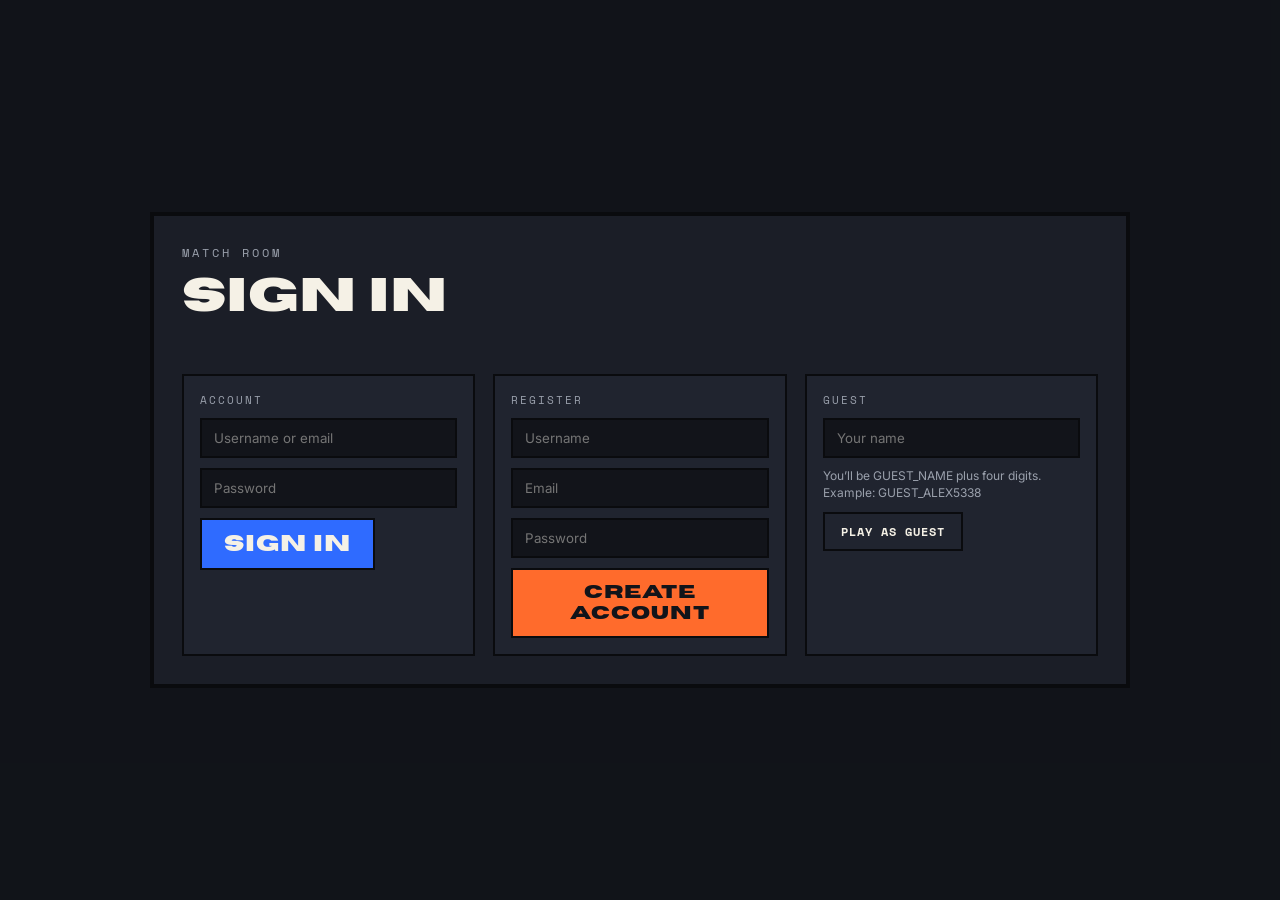
==== index.html @ 02af095b "Expand shop item blurbs with what each unlock does. Co-authored-by: Cursor <cursoragent@cursor.com>" ====
<!DOCTYPE html>
<html lang="en">
<head>
  <meta charset="UTF-8">
  <meta name="viewport" content="width=device-width, initial-scale=1.0">
  <title>Match Room — Arena</title>
  <link rel="preconnect" href="https://fonts.googleapis.com">
  <link rel="preconnect" href="https://fonts.gstatic.com" crossorigin>
  <link href="https://fonts.googleapis.com/css2?family=Space+Mono:wght@400;700&family=Inter:wght@400;500;600;700&display=swap" rel="stylesheet">
  <link rel="stylesheet" href="css/style.css">
</head>
<body>
  <audio id="bgMusic" preload="auto"></audio>

<div id="gate" class="on">
  <div class="gate-card">
    <div class="gate-kicker">MATCH ROOM</div>
    <div class="gate-title">SIGN IN</div>
    <div class="gate-error" id="gateError"></div>
    <div class="gate-grid">
      <form class="gate-col" onsubmit="loginAccount(event)">
        <div class="gate-label">ACCOUNT</div>
        <input id="loginId" type="text" placeholder="Username or email" required>
        <input id="loginPass" type="password" placeholder="Password" required>
        <button type="submit" class="find-match">SIGN IN</button>
      </form>
      <form class="gate-col" onsubmit="registerAccount(event)">
        <div class="gate-label">REGISTER</div>
        <input id="regUser" type="text" placeholder="Username" maxlength="16" required>
        <input id="regEmail" type="email" placeholder="Email" required>
        <input id="regPass" type="password" placeholder="Password" required>
        <button type="submit" class="quick-play">CREATE ACCOUNT</button>
      </form>
      <form class="gate-col" onsubmit="guestEnter(event)">
        <div class="gate-label">GUEST</div>
        <input id="guestName" type="text" placeholder="Your name" maxlength="8" required>
        <p class="gate-note">You’ll be GUEST_NAME plus four digits. Example: GUEST_ALEX5338</p>
        <button type="submit" class="cancel-find">PLAY AS GUEST</button>
      </form>
    </div>
  </div>
</div>

<div id="toastStack"></div>
<div id="inviteModal">
  <div class="invite-card">
    <div class="invite-kicker">SQUAD INVITE</div>
    <div class="invite-from" id="inviteFrom">ROOKIE</div>
    <p class="invite-copy">wants you in their squad.</p>
    <div class="invite-actions">
      <button type="button" class="invite-accept" onclick="respondInvite(true)">ACCEPT</button>
      <button type="button" class="invite-decline" onclick="respondInvite(false)">DECLINE</button>
    </div>
  </div>
</div>

<svg xmlns="http://www.w3.org/2000/svg" aria-hidden="true" style="position:absolute;width:0;height:0;overflow:hidden">
<defs>
<symbol id="i-users" viewBox="0 0 24 24"><circle cx="8.5" cy="8" r="3" fill="none" stroke="currentColor" stroke-width="2"/><path d="M2.5 20c0-3.3 2.7-5.5 6-5.5s6 2.2 6 5.5" fill="none" stroke="currentColor" stroke-width="2" stroke-linecap="round"/><circle cx="16.5" cy="8.5" r="2.4" fill="none" stroke="currentColor" stroke-width="2"/><path d="M15 14.8c2.6.3 4.5 2.2 4.5 4.9" fill="none" stroke="currentColor" stroke-width="2" stroke-linecap="round"/></symbol>
<symbol id="i-settings" viewBox="0 0 24 24"><circle cx="12" cy="12" r="3.2" fill="none" stroke="currentColor" stroke-width="2"/><path d="M12 3.5v2.4M12 18.1v2.4M20.5 12h-2.4M5.9 12H3.5M17.7 6.3l-1.7 1.7M8 16l-1.7 1.7M17.7 17.7L16 16M8 8L6.3 6.3" stroke="currentColor" stroke-width="2" stroke-linecap="round"/></symbol>
<symbol id="i-chat" viewBox="0 0 24 24"><path d="M4 5h16a1 1 0 0 1 1 1v9a1 1 0 0 1-1 1H9l-4.2 3.4A.6.6 0 0 1 4 19v-3H4a1 1 0 0 1-1-1V6a1 1 0 0 1 1-1z" fill="none" stroke="currentColor" stroke-width="2" stroke-linejoin="round"/></symbol>
<symbol id="i-music" viewBox="0 0 24 24"><path d="M9 18a2.3 2.3 0 1 1 0-4.6A2.3 2.3 0 0 1 9 18z" fill="none" stroke="currentColor" stroke-width="2"/><path d="M17 16a2.3 2.3 0 1 1 0-4.6A2.3 2.3 0 0 1 17 16z" fill="none" stroke="currentColor" stroke-width="2"/><path d="M11 15.5V5l8-1.6v9.1" fill="none" stroke="currentColor" stroke-width="2" stroke-linecap="round" stroke-linejoin="round"/></symbol>
<symbol id="i-mute" viewBox="0 0 24 24"><path d="M9 18a2.3 2.3 0 1 1 0-4.6A2.3 2.3 0 0 1 9 18z" fill="none" stroke="currentColor" stroke-width="2"/><path d="M11 15.5V5l8-1.6v6" fill="none" stroke="currentColor" stroke-width="2" stroke-linecap="round" stroke-linejoin="round"/><path d="M4 4l16 16" stroke="currentColor" stroke-width="2" stroke-linecap="round"/></symbol>
<symbol id="i-diamond" viewBox="0 0 24 24"><path d="M6 4h12l4 5.5L12 21 2 9.5z" fill="none" stroke="currentColor" stroke-width="1.8" stroke-linejoin="round"/><path d="M2 9.5h20M9 4l-2.5 5.5L12 21M15 4l2.5 5.5L12 21" fill="none" stroke="currentColor" stroke-width="1.4" stroke-linejoin="round"/></symbol>
<symbol id="i-coin" viewBox="0 0 24 24"><circle cx="12" cy="12" r="8.5" fill="none" stroke="currentColor" stroke-width="1.8"/><circle cx="12" cy="12" r="5" fill="none" stroke="currentColor" stroke-width="1.4"/></symbol>
<symbol id="i-bag" viewBox="0 0 24 24"><rect x="4" y="8" width="16" height="12" rx="2" fill="none" stroke="currentColor" stroke-width="1.8"/><path d="M8 8V6a4 4 0 0 1 8 0v2" fill="none" stroke="currentColor" stroke-width="1.8" stroke-linecap="round"/></symbol>
<symbol id="i-mask" viewBox="0 0 24 24"><path d="M4 9c0-3 3.6-5 8-5s8 2 8 5-3.6 5-8 5-8-2-8-5z" fill="none" stroke="currentColor" stroke-width="1.8"/><circle cx="9" cy="9" r="1.1" fill="currentColor"/><circle cx="15" cy="9" r="1.1" fill="currentColor"/></symbol>
<symbol id="i-gift" viewBox="0 0 24 24"><rect x="3.5" y="9.5" width="17" height="10" rx="1.5" fill="none" stroke="currentColor" stroke-width="1.8"/><path d="M3.5 9.5h17M12 9.5V20" stroke="currentColor" stroke-width="1.8"/><path d="M12 9.5c0-2.5-2-4.5-4-4.5s-2.5 3 0 4.5M12 9.5c0-2.5 2-4.5 4-4.5s2.5 3 0 4.5" fill="none" stroke="currentColor" stroke-width="1.6" stroke-linejoin="round"/></symbol>
<symbol id="i-star" viewBox="0 0 24 24"><path d="M12 3.5l2.6 5.4 5.9.8-4.3 4.2 1 5.9-5.2-2.8-5.2 2.8 1-5.9-4.3-4.2 5.9-.8z" fill="none" stroke="currentColor" stroke-width="1.6" stroke-linejoin="round"/></symbol>
<symbol id="i-sword" viewBox="0 0 24 24"><path d="M20 4L9.5 14.5M20 4l-2.5.5L17 7l-2.5.5M20 4l-.5 2.5L17 7" fill="none" stroke="currentColor" stroke-width="1.8" stroke-linecap="round" stroke-linejoin="round"/><path d="M4 20l4-1 2-3-2.5-2.5-3 2z" fill="none" stroke="currentColor" stroke-width="1.6" stroke-linejoin="round"/></symbol>
<symbol id="i-shield" viewBox="0 0 24 24"><path d="M12 3l7 3v6c0 4.5-3 7.5-7 9-4-1.5-7-4.5-7-9V6z" fill="none" stroke="currentColor" stroke-width="1.8" stroke-linejoin="round"/></symbol>
<symbol id="i-target" viewBox="0 0 24 24"><circle cx="12" cy="12" r="8" fill="none" stroke="currentColor" stroke-width="1.6"/><circle cx="12" cy="12" r="4.5" fill="none" stroke="currentColor" stroke-width="1.6"/><circle cx="12" cy="12" r="1" fill="currentColor"/></symbol>
<symbol id="i-shuffle" viewBox="0 0 24 24"><path d="M3 6h4l10 12h4M3 18h4l3.5-4.2M17 6h4M17 6l-2.5 2.5M17 6l-2.5-2.5M21 18l-2.5 2.5M21 18l-2.5-2.5" fill="none" stroke="currentColor" stroke-width="1.7" stroke-linecap="round" stroke-linejoin="round"/></symbol>
<symbol id="i-trophy" viewBox="0 0 24 24"><path d="M7 4h10v5a5 5 0 0 1-10 0z" fill="none" stroke="currentColor" stroke-width="1.8" stroke-linejoin="round"/><path d="M7 5H4a3 3 0 0 0 3 5M17 5h3a3 3 0 0 1-3 5" fill="none" stroke="currentColor" stroke-width="1.6"/><path d="M12 14v3M9 20h6M9.5 17h5l.5 3h-6z" fill="none" stroke="currentColor" stroke-width="1.6" stroke-linejoin="round"/></symbol>
<symbol id="i-flask" viewBox="0 0 24 24"><path d="M9 3h6M10 3v6l-5.5 8.5A2 2 0 0 0 6.2 21h11.6a2 2 0 0 0 1.7-3.5L14 9V3" fill="none" stroke="currentColor" stroke-width="1.7" stroke-linejoin="round"/><path d="M7.5 15h9" stroke="currentColor" stroke-width="1.6"/></symbol>
<symbol id="i-cap" viewBox="0 0 24 24"><path d="M2 10l10-4 10 4-10 4z" fill="none" stroke="currentColor" stroke-width="1.7" stroke-linejoin="round"/><path d="M6 12v4c0 1.5 2.7 3 6 3s6-1.5 6-3v-4" fill="none" stroke="currentColor" stroke-width="1.6" stroke-linejoin="round"/></symbol>
<symbol id="i-shirt" viewBox="0 0 24 24"><path d="M8 4L4 7l2 3 2-1v11h8V9l2 1 2-3-4-3-2 2h-4z" fill="none" stroke="currentColor" stroke-width="1.7" stroke-linejoin="round"/></symbol>
<symbol id="i-wand" viewBox="0 0 24 24"><path d="M4 20L15 9" stroke="currentColor" stroke-width="1.8" stroke-linecap="round"/><path d="M18 3l1 2 2 1-2 1-1 2-1-2-2-1 2-1z" fill="none" stroke="currentColor" stroke-width="1.4" stroke-linejoin="round"/></symbol>
<symbol id="i-palette" viewBox="0 0 24 24"><path d="M12 3a9 8 0 0 0 0 16c1.4 0 2-1 1.3-2.1-.6-1-.1-2.2 1.2-2.2h2.4c1.7 0 3.1-1.4 3.1-3.1C20 6.9 16.4 3 12 3z" fill="none" stroke="currentColor" stroke-width="1.6" stroke-linejoin="round"/><circle cx="8" cy="10" r="1" fill="currentColor"/><circle cx="8" cy="14" r="1" fill="currentColor"/><circle cx="12.5" cy="8" r="1" fill="currentColor"/></symbol>
<symbol id="i-sparkle" viewBox="0 0 24 24"><path d="M12 3l1.6 5.4L19 10l-5.4 1.6L12 17l-1.6-5.4L5 10l5.4-1.6z" fill="none" stroke="currentColor" stroke-width="1.6" stroke-linejoin="round"/></symbol>
<symbol id="i-medal" viewBox="0 0 24 24"><path d="M7 3l5 6-5 6z" fill="none" stroke="currentColor" stroke-width="1.5" stroke-linejoin="round"/><path d="M17 3l-5 6 5 6z" fill="none" stroke="currentColor" stroke-width="1.5" stroke-linejoin="round"/><circle cx="12" cy="16" r="5" fill="none" stroke="currentColor" stroke-width="1.7"/></symbol>
<symbol id="i-dot-filled" viewBox="0 0 24 24"><circle cx="12" cy="12" r="7" fill="currentColor"/></symbol>
<symbol id="i-dot-ring" viewBox="0 0 24 24"><circle cx="12" cy="12" r="7" fill="none" stroke="currentColor" stroke-width="2"/></symbol>
<symbol id="i-plus" viewBox="0 0 24 24"><path d="M12 4v16M4 12h16" stroke="currentColor" stroke-width="2.2" stroke-linecap="round"/></symbol>
<symbol id="i-crate" viewBox="0 0 24 24"><rect x="3" y="7" width="18" height="14" fill="none" stroke="currentColor" stroke-width="1.7"/><path d="M3 7l9-4 9 4M12 3v18M3 7l9 4 9-4" fill="none" stroke="currentColor" stroke-width="1.5" stroke-linejoin="round"/></symbol>
<symbol id="i-lock" viewBox="0 0 24 24"><rect x="5" y="11" width="14" height="9" rx="1.5" fill="none" stroke="currentColor" stroke-width="1.7"/><path d="M8 11V8a4 4 0 0 1 8 0v3" fill="none" stroke="currentColor" stroke-width="1.7"/></symbol>
<symbol id="i-send" viewBox="0 0 24 24"><path d="M4 12l16-8-6 16-3-6-7-2z" fill="none" stroke="currentColor" stroke-width="1.7" stroke-linejoin="round"/></symbol>
</defs>
</svg>

<div class="app" id="app">

  <div class="backdrop" aria-hidden="true">
    <div class="spotlight spotlight-cobalt"></div>
    <div class="spotlight spotlight-ember"></div>
    <div class="spotlight spotlight-paper"></div>
    <div class="halftone"></div>
  </div>

  <header class="topbar">
    <div class="profile">
      <div class="avatar" id="playerAvatar"></div>
      <div class="profile-meta">
        <div class="name-row">
          <button class="name-pill" id="namePill" onclick="renamePlayer()" title="Change callsign">YEALEXK</button>
          <span class="title-chip" id="titleChip" style="display:none;"></span>
          <span class="rank-chip unranked" id="rankChip">UNRANKED</span>
        </div>
        <div class="level-row">
          <div class="level-chip" id="levelChip">LV 1</div>
          <div class="xp-chip" id="xpChip">0 / 400</div>
        </div>
        <div class="career-stats" id="careerStats">0W  0L</div>
      </div>
    </div>
    <div class="live-chip" id="liveChip">CONNECTING</div>

    <button class="icon-btn" title="Friends" onclick="showScreen('friends')"><svg class="icon"><use href="#i-users"/></svg></button>
    <button class="icon-btn" title="Battle Pass" onclick="showScreen('pass')"><svg class="icon"><use href="#i-star"/></svg></button>
    <button class="icon-btn" title="Settings" onclick="showScreen('settings')"><svg class="icon"><use href="#i-settings"/></svg></button>
    <button class="icon-btn" title="Chat" onclick="showScreen('chat')"><svg class="icon"><use href="#i-chat"/></svg></button>

    <div class="music-wrap">
      <button type="button" class="music-pill" onclick="toggleMusic()" title="Mute / unmute">
        <svg class="icon" id="musicIcon"><use href="#i-music"/></svg>
        <span id="musicLabel">WORLD HOLD ON</span>
      </button>
      <button type="button" class="music-skip" onclick="skipMusic()" title="Skip track">SKIP</button>
    </div>

    <div class="currency">
      <div class="icon-circle gem"><svg class="icon"><use href="#i-diamond"/></svg></div>
      <div class="currency-value" id="gemValue">123,524</div>
      <button class="add-btn" onclick="showScreen('shop')"><svg class="icon icon-sm"><use href="#i-plus"/></svg></button>
    </div>
    <div class="currency">
      <div class="icon-circle coin"><svg class="icon"><use href="#i-coin"/></svg></div>
      <div class="currency-value" id="coinValue">123,524</div>
      <button class="add-btn" onclick="showScreen('shop')"><svg class="icon icon-sm"><use href="#i-plus"/></svg></button>
    </div>
  </header>

  <div class="subscreen active" id="screen-lobby" style="display:flex;">
    <main>
      <section class="party-panel">
        <div class="party-panel-head" id="partyHead">SQUAD // 1 PLAYER</div>
        <div id="partyList"></div>
        <div class="party-opts">
          <label class="party-opt">
            <span>Play Against Each Other</span>
            <div class="toggle" id="toggleVs" onclick="togglePartyOpt('vsEachOther')"></div>
          </label>
          <label class="party-opt">
            <span>Friendly Fire<br><small>+25% tokens / +15% gems on win</small></span>
            <div class="toggle" id="toggleFf" onclick="togglePartyOpt('friendlyFire')"></div>
          </label>
        </div>
        <div class="party-warn" id="partyWarn">WARNING:<br>If you use this feature to get ranked up easily you will be banned.</div>
      </section>

      <section class="mode-panel">
        <div>
          <div class="mode-eyebrow">GAMEMODE</div>
          <div class="mode-title" id="modeTitle">2V2<span class="mode-value" id="modeValue">RANKED</span></div>
          <div class="mode-blurb" id="modeBlurb">Last squad standing. No respawns.</div>
        </div>
        <div class="scoreboard">
          <div class="scoreboard-label" id="scoreboardLabel">READY UP, THEN FIND MATCH</div>
          <div class="scoreboard-timer"><span id="findTimer">0</span>S</div>
        </div>
        <div class="scan-bar paused" id="scanBar"></div>
        <button class="find-match" onclick="findMatch()" id="findBtn">FIND MATCH</button>
        <button class="quick-play" onclick="quickPlay()" id="quickBtn">QUICK 1V1</button>
        <button class="cancel-find" onclick="cancelFind()" id="cancelBtn" style="display:none;">CANCEL SEARCH</button>
        <div class="controls-hint">WASD / JOYSTICK MOVE · MOUSE AIM · CLICK / FIRE · SHIFT / DASH · Q ABILITY · E EMOTE</div>
      </section>
    </main>

    <nav class="bottombar">
      <button class="nav-btn nav-shop" onclick="showScreen('shop')">SHOP</button>
      <button class="nav-btn nav-gamemode" onclick="showScreen('gamemode')">GAMEMODE</button>
      <button class="nav-btn nav-pass" onclick="showScreen('pass')">PASS</button>
      <button class="nav-btn nav-locker" onclick="showScreen('locker')">LOCKER</button>
      <button class="nav-btn nav-panel" id="panelNav" onclick="showScreen('panel')" style="display:none;">PANEL</button>
    </nav>
  </div>

  <div class="subscreen" id="screen-shop">
    <div class="subscreen-head">
      <button class="back-btn" onclick="showScreen('lobby')">&larr;</button>
      <div class="subscreen-title">SHOP</div>
      <div class="subscreen-sub">PICK A COUNTER</div>
    </div>
    <div class="shop-hub" id="shopHub">
      <button type="button" class="shop-hub-tile hub-pass" onclick="showScreen('pass')">
        <span class="hub-kicker">SEASON TRACK</span>
        <span class="hub-title">BATTLEPASS</span>
        <span class="hub-copy">Premium rewards · free track every 5 levels</span>
      </button>
      <button type="button" class="shop-hub-tile hub-coins" onclick="showScreen('shop-coins')">
        <span class="hub-kicker">TOKEN COUNTER</span>
        <span class="hub-title">COINS</span>
        <span class="hub-copy">Solid exclusives · packs · everyday buys</span>
      </button>
      <button type="button" class="shop-hub-tile hub-gems" onclick="showScreen('shop-gems')">
        <span class="hub-kicker">PREMIUM COUNTER</span>
        <span class="hub-title">GEMS</span>
        <span class="hub-copy">Best cosmetics · rarer · harder to earn</span>
      </button>
    </div>
  </div>

  <div class="subscreen" id="screen-shop-coins">
    <div class="subscreen-head">
      <button class="back-btn" onclick="showScreen('shop')">&larr;</button>
      <div class="subscreen-title">COIN SHOP</div>
      <div class="subscreen-sub">TOKENS ONLY · NO PASS ITEMS</div>
    </div>
    <div class="section-label">TOKEN PACKS</div>
    <div class="tile-grid shop-grid" id="coinIap"></div>
    <div class="section-label">COSMETICS</div>
    <div class="tile-grid shop-grid" id="coinItems"></div>
  </div>

  <div class="subscreen" id="screen-shop-gems">
    <div class="subscreen-head">
      <button class="back-btn" onclick="showScreen('shop')">&larr;</button>
      <div class="subscreen-title">GEM SHOP</div>
      <div class="subscreen-sub">PREMIUM · NO PASS ITEMS</div>
    </div>
    <div class="section-label">DAILY</div>
    <div class="tile-grid shop-grid" id="gemDaily"></div>
    <div class="section-label">GEM PACKS</div>
    <div class="tile-grid shop-grid" id="gemIap"></div>
    <div class="section-label">PREMIUM COSMETICS</div>
    <div class="tile-grid shop-grid" id="gemItems"></div>
  </div>

  <div class="subscreen" id="screen-gamemode">
    <div class="subscreen-head">
      <button class="back-btn" onclick="showScreen('lobby')">&larr;</button>
      <div class="subscreen-title">GAMEMODE</div>
      <div class="subscreen-sub">SELECT TO QUEUE</div>
    </div>
    <div class="gamemode-split">
      <div class="gamemode-col gamemode-col-ranked">
        <div class="gamemode-col-head ranked">RANKED</div>
        <div class="gamemode-cells" id="gamemodeRanked"></div>
      </div>
      <div class="gamemode-col gamemode-col-unranked">
        <div class="gamemode-col-head unranked">UNRANKED</div>
        <div class="gamemode-cells" id="gamemodeUnranked"></div>
      </div>
      <div class="gamemode-col gamemode-col-train">
        <div class="gamemode-col-head train">TRAINING</div>
        <div class="gamemode-cells" id="gamemodeTraining"></div>
      </div>
    </div>
  </div>

  <div class="subscreen" id="screen-pass">
    <div class="subscreen-head">
      <button class="back-btn" onclick="showScreen('shop')">&larr;</button>
      <div class="subscreen-title">BATTLE PASS</div>
      <div class="subscreen-sub" id="passMeta">SEASON 01</div>
    </div>
    <div id="passBuyRow" class="pass-buy-row">
      <button class="find-match" id="passBuyCoins" onclick="buyPass('coins')">UNLOCK · TOKENS</button>
      <button class="quick-play" id="passBuyGems" onclick="buyPass('gems')">UNLOCK · GEMS</button>
      <button class="cancel-find" id="passBuyGbp" onclick="buyPass('gbp')">£3.49 · COMING SOON</button>
    </div>
    <div class="pass-list" id="passTiers"></div>
  </div>

  <div class="subscreen" id="screen-locker">
    <div class="subscreen-head">
      <button class="back-btn" onclick="showScreen('lobby')">&larr;</button>
      <div class="subscreen-title">LOCKER</div>
      <div class="subscreen-sub">EQUIP YOUR LOADOUT</div>
    </div>
    <div class="section-label">SKINS</div>
    <div class="tile-grid" id="lockerSkins"></div>
    <div class="section-label">GUN SKINS</div>
    <div class="tile-grid" id="lockerGunSkins"></div>
    <div class="section-label">GUNS</div>
    <div class="tile-grid" id="lockerGuns"></div>
    <div class="section-label">BULLET SKINS</div>
    <div class="tile-grid" id="lockerBullets"></div>
    <div class="section-label">TRAILS</div>
    <div class="tile-grid" id="lockerTrails"></div>
    <div class="section-label">EMOTES</div>
    <div class="tile-grid" id="lockerEmotes"></div>
    <div class="section-label">BADGES</div>
    <div class="tile-grid" id="lockerBadges"></div>
    <div class="section-label">TITLES</div>
    <div class="tile-grid" id="lockerTitles"></div>
  </div>

  <div class="subscreen" id="screen-friends">
    <div class="subscreen-head">
      <button class="back-btn" onclick="showScreen('lobby')">&larr;</button>
      <div class="subscreen-title">FRIENDS</div>
      <div class="subscreen-sub">LIVE LOBBY + SAVED LIST</div>
    </div>
    <div class="section-label">IN LOBBY NOW</div>
    <div class="friends-panel" id="lobbyLive"></div>
    <div class="section-label">SAVED</div>
    <div class="friends-panel">
      <div class="add-friend-row">
        <input id="friendInput" type="text" placeholder="Add friend by username&hellip;" maxlength="20" autocomplete="off">
        <button type="button" onclick="addFriend()">ADD</button>
      </div>
      <div id="friendsList"></div>
    </div>
  </div>

  <div class="subscreen" id="screen-settings">
    <div class="subscreen-head">
      <button class="back-btn" onclick="showScreen('lobby')">&larr;</button>
      <div class="subscreen-title">SETTINGS</div>
    </div>
    <div class="settings-body">
      <div class="settings-row">
        Music Volume
        <div class="volume-row">
          <input type="range" id="volumeSlider" min="0" max="100" value="50" oninput="setVolume(this.value)">
          <span class="volume-value" id="volumeValue">50%</span>
        </div>
      </div>
      <div class="settings-row">Music <div class="toggle on" id="toggleMusicRow" onclick="toggleRow(this, toggleMusicFromRow)"></div></div>
      <div class="settings-row">Sound Effects <div class="toggle on" id="toggleSfxRow" onclick="toggleRow(this, toggleSfxFromRow)"></div></div>
      <div class="settings-row">Push Notifications <div class="toggle" onclick="toggleRow(this)"></div></div>
      <div class="settings-row">Voice Chat <div class="toggle on" onclick="toggleRow(this)"></div></div>
      <div class="settings-row">Custom profile picture <div class="toggle" id="togglePfp" onclick="toggleRow(this, togglePfpFromRow)"></div></div>
      <div class="settings-row">Profile image
        <div class="volume-row">
          <input type="file" id="avatarFile" accept="image/png,image/jpeg,image/webp" onchange="pickAvatar(event)">
          <button class="reset-btn" style="margin:0" onclick="clearAvatar()">CLEAR</button>
        </div>
      </div>
      <div class="settings-row">Callsign <button class="reset-btn" style="margin:0" onclick="renamePlayer()">RENAME</button></div>
      <button class="reset-btn" onclick="resetSettings()">RESET TO DEFAULT</button>
      <button class="reset-btn" onclick="logoutAccount()">SIGN OUT</button>
    </div>
  </div>

  <div class="subscreen" id="screen-panel">
    <div class="subscreen-head">
      <button class="back-btn" onclick="showScreen('lobby')">&larr;</button>
      <div class="subscreen-title">PANEL</div>
      <div class="subscreen-sub">ADMIN TOOLS</div>
    </div>
    <div class="admin-self-tools">
      <div class="section-label">YOUR ACCOUNT</div>
      <div class="admin-actions admin-self-actions">
        <button type="button" onclick="adminSelf('max-coins')">MAX TOKENS</button>
        <button type="button" onclick="adminSelf('max-gems')">MAX GEMS</button>
        <button type="button" onclick="adminSelf('max-currency')">MAX BOTH</button>
        <button type="button" onclick="adminSelf('elevate')">OWNER KIT</button>
      </div>
    </div>
    <div class="add-friend-row">
      <input id="adminQuery" type="text" placeholder="Search name or email&hellip;" maxlength="64">
      <button onclick="adminSearch()">SEARCH</button>
    </div>
    <div id="adminList" class="friends-panel"></div>
    <div class="section-label">ANTI-CHEAT LOGS</div>
    <div id="adminLogs" class="friends-panel"></div>
  </div>

  <div class="subscreen" id="screen-chat">
    <div class="subscreen-head">
      <button class="back-btn" onclick="showScreen('lobby')">&larr;</button>
      <div class="subscreen-title">PARTY CHAT</div>
    </div>
    <div class="chat-panel">
      <div class="chat-log" id="chatLog"></div>
      <div class="chat-input-row">
        <input id="chatInput" type="text" placeholder="Message your squad&hellip;" maxlength="140" onkeydown="if(event.key==='Enter')sendMessage()">
        <button class="chat-send" onclick="sendMessage()">SEND</button>
      </div>
    </div>
  </div>

</div>

<div id="arena">
  <canvas id="arenaCanvas"></canvas>
  <div class="arena-top">
    <div id="hudScore" class="hud-score"></div>
    <div id="hudTimer" class="hud-timer">3:00</div>
  </div>
  <div id="arenaBanner" class="arena-banner">3</div>
  <div id="killFeed" class="kill-feed"></div>
  <div id="buffToast" class="buff-toast" style="display:none;"></div>
  <div class="arena-bottom">
    <div class="hud-hp">
      <div class="hud-hp-fill" id="hudHpFill"></div>
      <span id="hudHpText">100 HP</span>
    </div>
    <div class="hud-meta">
      <div id="hudWeapon">PULSE</div>
      <div id="hudAbility">Q  READY</div>
      <div id="hudCd">UNRANKED · RESPAWNS</div>
    </div>
    <button class="forfeit-btn" onclick="forfeitMatch()">ESC FORFEIT</button>
  </div>
  <div id="mobileControls" class="mobile-controls" aria-hidden="true">
    <div class="mobile-stick" id="mobileStick">
      <div class="mobile-stick-base" id="mobileStickBase">
        <div class="mobile-stick-knob" id="mobileStickKnob"></div>
      </div>
      <div class="mobile-stick-label">MOVE</div>
    </div>
    <div class="mobile-actions">
      <button type="button" class="mobile-btn ability" id="mobileAbility">Q</button>
      <button type="button" class="mobile-btn dash" id="mobileDash">DASH</button>
      <button type="button" class="mobile-btn shoot" id="mobileShoot">FIRE</button>
    </div>
  </div>
</div>

<div id="results">
  <div class="results-card">
    <div id="resultsBanner" class="results-banner">VICTORY</div>
    <div id="resultsSub" class="results-sub"></div>
    <div id="resultsRewards" class="results-rewards"></div>
    <div id="resultsRows" class="results-rows"></div>
    <button class="find-match" onclick="closeResults()">BACK TO LOBBY</button>
  </div>
</div>

  <script type="module" src="js/app.js?v=3.0.6"></script>
</body>
</html>
---- css/style.css ----
@font-face {
  font-family: 'Horizon';
  src: url('../assets/fonts/Horizon.otf') format('opentype');
  font-weight: 700;
  font-style: normal;
  font-display: swap;
}

*{box-sizing:border-box; margin:0; padding:0;}
html,body{height:100%;}
:root{
  --ink:#12141A;
  --panel:#1B1E27;
  --panel-2:#20242F;
  --stroke:#0A0B0E;
  --cobalt:#2F6BFF;
  --cobalt-deep:#173FA0;
  --ember:#FF6B2C;
  --ember-deep:#B8420E;
  --paper:#F5F1E6;
  --text:#F5F1E6;
  --text-mute:#9AA0AC;
  --font-display:'Horizon','Arial Narrow',sans-serif;
  --font-mono:'Space Mono', monospace;
  --font-body:'Inter', sans-serif;
}
body{
  font-family:var(--font-body);
  background:var(--ink);
  min-height:100vh;
  color:var(--text);
  overflow-x:hidden;
}
button, input{font-family:inherit;}

.app{
  width:100%;
  min-height:100vh;
  position:relative;
  display:flex;
  flex-direction:column;
  overflow:hidden;
}

/* ---------- BACKDROP ---------- */
.backdrop{
  position:absolute; inset:0; z-index:0; overflow:hidden;
  background:var(--ink);
  pointer-events:none;
}
.halftone{
  position:absolute; inset:-10%;
  background-image:radial-gradient(circle, rgba(245,241,230,0.07) 1.4px, transparent 1.4px);
  background-size:14px 14px;
  animation:driftDots 18s linear infinite;
}
@keyframes driftDots{
  0%{ background-position:0px 0px; }
  100%{ background-position:140px 84px; }
}
.spotlight{
  position:absolute;
  width:70vw; height:70vw;
  border-radius:50%;
  filter:blur(10px);
  opacity:0.6;
  mix-blend-mode:screen;
  transition:transform 3s cubic-bezier(.4,0,.2,1);
}
.spotlight-cobalt{
  left:-20%; top:-25%;
  background:conic-gradient(from 90deg, transparent 0deg, rgba(47,107,255,0.55) 40deg, transparent 90deg);
}
.spotlight-ember{
  right:-25%; bottom:-30%;
  background:conic-gradient(from 270deg, transparent 0deg, rgba(255,107,44,0.5) 40deg, transparent 90deg);
}
.spotlight-paper{
  width:46vw; height:46vw;
  left:38%; top:20%;
  opacity:0.16;
  background:conic-gradient(from 180deg, transparent 0deg, rgba(245,241,230,0.7) 30deg, transparent 70deg);
}
@media (prefers-reduced-motion: reduce){ .spotlight{transition:none;} .halftone{animation:none;} }

header.topbar, main, nav.bottombar, .subscreen{ position:relative; z-index:1; }

/* ---------- HEADER ---------- */
header.topbar{
  display:flex; align-items:center; gap:16px;
  padding:18px 22px;
  border-bottom:3px solid var(--stroke);
  background:var(--panel);
  flex-wrap:wrap;
}
.profile{ display:flex; align-items:center; gap:12px; }
.avatar{ width:52px; height:52px; background:var(--ink); border:3px solid var(--stroke); flex-shrink:0; }
.profile-meta{ display:flex; flex-direction:column; gap:5px; }
.name-row{ display:flex; align-items:center; gap:8px; flex-wrap:wrap; }
.rank-chip{
  font-family:var(--font-mono); font-weight:700; font-size:10px; letter-spacing:1px;
  padding:3px 8px; border:2px solid #9AA0AC; color:#9AA0AC; background:var(--ink);
  white-space:nowrap;
}
.title-chip{
  font-family:var(--font-mono); font-weight:700; font-size:10px; letter-spacing:1px;
  padding:3px 8px; border:2px solid var(--ember); color:var(--ember); background:var(--ink);
  white-space:nowrap;
}
.promote-btn{
  font-family:var(--font-mono); font-weight:700; font-size:9px; letter-spacing:0.5px;
  padding:4px 8px; border:2px solid var(--stroke); background:var(--panel-2); color:var(--paper);
  cursor:pointer; flex-shrink:0;
}
.promote-btn:hover{ background:var(--cobalt); }
.pass-buy-row{ display:flex; flex-wrap:wrap; gap:10px; }
.pass-buy-row .find-match,
.pass-buy-row .quick-play,
.pass-buy-row .cancel-find{ flex:1 1 180px; }
.buff-toast{
  position:absolute; top:16px; right:16px; z-index:5; max-width:280px;
  background:rgba(18,20,26,0.9); border:3px solid var(--ember); color:var(--ember);
  font-family:var(--font-mono); font-weight:700; font-size:11px; letter-spacing:0.5px;
  padding:10px 12px; line-height:1.4; pointer-events:none;
}

.shop-hub{
  flex:1; display:grid; grid-template-columns:1fr; gap:14px; min-height:0;
}
@media (min-width:900px){
  .shop-hub{ grid-template-columns:repeat(3, 1fr); }
}
.shop-hub-tile{
  display:flex; flex-direction:column; justify-content:flex-end; gap:10px;
  min-height:220px; padding:28px 24px; text-align:left; cursor:pointer;
  border:3px solid var(--stroke); color:var(--paper);
  font-family:inherit; transition:filter 0.12s ease, transform 0.08s ease;
}
.shop-hub-tile:hover{ filter:brightness(1.1); }
.shop-hub-tile:active{ transform:translateY(2px); }
.hub-pass{ background:linear-gradient(160deg, #173FA0 0%, #2F6BFF 100%); }
.hub-coins{ background:linear-gradient(160deg, #B8420E 0%, #FF6B2C 100%); color:var(--ink); }
.hub-gems{ background:linear-gradient(160deg, #12141A 0%, #3A2048 55%, #7C3AED 100%); }
.hub-kicker{ font-family:var(--font-mono); font-size:11px; letter-spacing:2px; opacity:0.85; }
.hub-title{ font-family:var(--font-display); font-weight:700; font-size:42px; letter-spacing:1px; line-height:1; }
.hub-copy{ font-family:var(--font-mono); font-size:12px; letter-spacing:0.4px; max-width:28ch; opacity:0.9; }
.shop-grid .tile-blurb{
  font-family:var(--font-mono); font-size:10px; color:var(--text-mute); letter-spacing:0.3px; line-height:1.4;
  min-height:4.2em; max-width:34ch;
}
.tile.shop-featured{ min-height:220px; }
.tile.shop-featured .tile-name{ font-size:16px; }
.party-name .rank-chip, .friend-name .rank-chip{
  display:inline-block; margin-left:8px; vertical-align:middle; font-size:9px;
}
.name-pill{
  background:var(--paper); color:var(--ink);
  font-family:var(--font-display); font-weight:700; font-size:16px; letter-spacing:0.5px;
  padding:4px 12px; border:2px solid var(--stroke); cursor:pointer; text-align:left;
}
.name-pill:hover{ background:var(--cobalt); color:var(--paper); }
.career-stats{ font-family:var(--font-mono); font-size:10px; color:var(--text-mute); letter-spacing:0.6px; }
.live-chip{
  font-family:var(--font-mono); font-weight:700; font-size:10px; letter-spacing:1px;
  padding:8px 10px; border:2px solid var(--stroke); background:var(--ink); color:var(--cobalt);
}
.level-row{ display:flex; gap:6px; align-items:center; }
.level-chip{ background:var(--cobalt); color:var(--paper); font-family:var(--font-mono); font-weight:700; font-size:12px; padding:3px 8px; border:2px solid var(--stroke); }
.xp-chip{ background:var(--panel-2); color:var(--text-mute); font-family:var(--font-mono); font-weight:700; font-size:11px; padding:3px 8px; border:2px solid var(--stroke); min-width:70px; text-align:center; }

.icon-btn{
  width:44px; height:44px; background:var(--panel-2); border:2px solid var(--stroke); color:var(--paper);
  display:flex; align-items:center; justify-content:center; cursor:pointer;
  transition:background 0.12s ease, transform 0.08s ease; flex-shrink:0;
}
.icon-btn:hover{ background:var(--cobalt); }
.icon-btn:active{ transform:translateY(2px); }

.music-wrap{
  flex:1 1 240px; min-width:180px; display:flex; align-items:stretch; gap:0;
  border:2px solid var(--stroke);
}
.music-pill{
  flex:1; min-width:0; background:var(--panel-2); border:none;
  padding:9px 14px; display:flex; align-items:center; gap:10px;
  color:var(--paper); font-family:var(--font-mono); font-weight:700; font-size:13px; cursor:pointer; letter-spacing:0.5px;
}
.music-pill:hover{ background:#262B37; }
.music-pill #musicLabel{
  overflow:hidden; text-overflow:clip; white-space:nowrap; min-width:0;
}
.music-skip{
  flex:0 0 auto; background:var(--panel); border:none; border-left:2px solid var(--stroke);
  padding:9px 12px; color:var(--paper); font-family:var(--font-mono); font-weight:700;
  font-size:11px; letter-spacing:1px; cursor:pointer;
}
.music-skip:hover{ background:var(--cobalt); }

.currency{ display:flex; align-items:center; gap:0; border:2px solid var(--stroke); }
.currency .icon-circle{ width:36px; height:36px; display:flex; align-items:center; justify-content:center; color:var(--ink); flex-shrink:0; }
.currency .gem{ background:var(--ember); }
.currency .coin{ background:var(--cobalt); }
.currency-value{ font-family:var(--font-mono); font-weight:700; font-size:14px; color:var(--paper); background:var(--panel-2); min-width:76px; padding:0 8px; height:36px; display:flex; align-items:center; }
.add-btn{ width:28px; height:36px; background:var(--panel); color:var(--paper); display:flex; align-items:center; justify-content:center; cursor:pointer; border:none; border-left:2px solid var(--stroke); }
.add-btn:hover{ background:var(--panel-2); }

.icon{ width:20px; height:20px; color:var(--paper); stroke:currentColor; fill:none; flex-shrink:0; }
.icon-sm{ width:12px; height:12px; }
.icon-lg{ width:28px; height:28px; }

/* ---------- MAIN ---------- */
main{ flex:1; padding:22px; display:flex; gap:22px; flex-wrap:wrap; }

.party-panel{ flex:1 1 440px; background:var(--panel); border:3px solid var(--stroke); display:flex; flex-direction:column; }
.party-panel-head{ font-family:var(--font-mono); font-size:11px; letter-spacing:2px; color:var(--text-mute); padding:12px 16px; border-bottom:2px solid var(--stroke); }
#partyList{ flex:1; overflow:auto; }
.party-opts{
  display:flex; justify-content:space-between; gap:12px; padding:12px 14px;
  border-top:2px solid var(--stroke); align-items:flex-end;
}
.party-opt{ display:flex; flex-direction:column; gap:8px; font-family:var(--font-mono); font-size:11px; letter-spacing:0.4px; color:var(--paper); max-width:48%; }
.party-opt small{ color:var(--text-mute); letter-spacing:0; font-size:10px; }
.party-warn{
  display:none; margin:0 14px 14px; padding:10px 12px; border:2px solid var(--ember);
  color:var(--ember); font-family:var(--font-mono); font-size:11px; line-height:1.45; background:rgba(255,107,44,0.1);
}
.party-warn.on{ display:block; }
.party-row{ display:flex; align-items:center; gap:14px; padding:14px 16px; border-bottom:2px solid var(--stroke); }
.party-row:last-child{ border-bottom:none; }
.party-avatar-wrap{ position:relative; flex-shrink:0; }
.party-avatar{ width:48px; height:48px; background:var(--ink); border:3px solid var(--stroke); background-size:cover; background-position:center; }
.avatar{ background-size:cover; background-position:center; }
.captain-tag{
  position:absolute; top:-10px; left:-10px; background:var(--cobalt); color:var(--paper);
  font-family:var(--font-mono); font-weight:700; font-size:8px; letter-spacing:0.5px;
  padding:2px 5px; border:2px solid var(--stroke); transform:rotate(-8deg);
}
.party-name{ font-family:var(--font-display); font-weight:700; font-size:16px; color:var(--paper); letter-spacing:0.3px; flex:1; }
.status-tag{
  font-family:var(--font-mono); font-size:11px; font-weight:700; padding:5px 10px;
  color:var(--ink); letter-spacing:0.3px; transform:rotate(-3deg); flex-shrink:0; border:none; cursor:default;
}
.status-ready{ background:var(--cobalt); color:var(--paper); }
.status-notready{ background:var(--ember); color:var(--ink); }
.status-tag.you{ cursor:pointer; }
.status-tag.you:hover{ filter:brightness(1.15); }
.lvl-tag{ font-family:var(--font-mono); background:var(--panel-2); color:var(--paper); font-weight:700; font-size:12px; padding:6px 10px; border:2px solid var(--stroke); flex-shrink:0; }

.party-row.removable{ cursor:pointer; position:relative; transition:background 0.12s ease; }
.party-row.removable:hover{ background:rgba(255,107,44,0.12); }
.party-row.removable:hover .party-avatar,
.party-row.removable:hover .party-name{ opacity:0.5; }
.remove-overlay{
  position:absolute; inset:0; display:none; align-items:center; justify-content:flex-end;
  gap:8px; padding-right:16px; background:rgba(18,20,26,0.55);
}
.party-row.removable:hover .remove-overlay{ display:flex; }
.remove-hint{
  font-family:var(--font-mono); font-weight:700; font-size:10px; letter-spacing:1px;
  color:var(--ember); border:2px solid var(--ember); padding:6px 10px; background:var(--ink);
}
.confirm-row{
  display:flex; align-items:center; gap:12px; padding:14px 16px; border-bottom:2px solid var(--stroke);
  background:rgba(255,107,44,0.1);
}
.confirm-row:last-child{ border-bottom:none; }
.confirm-text{ font-family:var(--font-mono); font-size:12px; color:var(--paper); flex:1; letter-spacing:0.3px; }
.confirm-btn{
  font-family:var(--font-mono); font-weight:700; font-size:11px; letter-spacing:0.5px;
  border:2px solid var(--stroke); padding:7px 14px; cursor:pointer;
}
.confirm-btn.yes{ background:var(--ember); color:var(--ink); }
.confirm-btn.yes:hover{ background:var(--ember-deep); color:var(--paper); }
.confirm-btn.no{ background:var(--panel-2); color:var(--paper); }
.confirm-btn.no:hover{ background:var(--cobalt); }

.mode-panel{ flex:1 1 340px; background:var(--panel); border:3px solid var(--stroke); padding:24px; display:flex; flex-direction:column; gap:22px; }
.mode-eyebrow{ font-family:var(--font-mono); font-size:11px; letter-spacing:2px; color:var(--text-mute); }
.mode-title{ font-family:var(--font-display); font-weight:700; font-size:30px; color:var(--paper); line-height:1.1; }
.mode-title .mode-value{ color:var(--ember); display:block; }
.mode-blurb{ font-family:var(--font-mono); font-size:11px; color:var(--text-mute); letter-spacing:0.4px; line-height:1.4; max-width:28ch; }
.controls-hint{ font-family:var(--font-mono); font-size:10px; color:var(--text-mute); letter-spacing:0.8px; }
.scoreboard{ background:var(--ink); border:2px solid var(--stroke); padding:16px 20px; display:flex; align-items:center; justify-content:space-between; gap:10px; }
.scoreboard-label{ font-family:var(--font-mono); font-size:12px; letter-spacing:1.5px; color:var(--text-mute); }
.scoreboard-timer{ font-family:var(--font-mono); font-weight:700; font-size:26px; color:var(--cobalt); letter-spacing:2px; }
.scan-bar{ height:3px; background:var(--panel-2); position:relative; overflow:hidden; }
.scan-bar::after{ content:''; position:absolute; top:0; left:-30%; width:30%; height:100%; background:var(--cobalt); animation:scan 1.6s linear infinite; }
.scan-bar.paused::after{ animation-play-state:paused; background:var(--ember); }
@keyframes scan{ 0%{left:-30%;} 100%{left:100%;} }
.find-match{
  align-self:flex-start; background:var(--cobalt); border:2px solid var(--stroke); color:var(--paper);
  font-family:var(--font-display); font-weight:700; font-size:22px; letter-spacing:1px; padding:12px 22px; cursor:pointer;
}
.find-match:hover{ filter:brightness(1.12); }
.quick-play{
  align-self:flex-start; background:var(--ember); border:2px solid var(--stroke); color:var(--ink);
  font-family:var(--font-display); font-weight:700; font-size:18px; letter-spacing:1px; padding:12px 18px; cursor:pointer;
}
.quick-play:hover{ filter:brightness(1.08); }
.cancel-find{
  align-self:flex-start; background:transparent; border:2px solid var(--stroke); color:var(--paper);
  font-family:var(--font-mono); font-weight:700; font-size:12px; letter-spacing:1px; padding:9px 16px; cursor:pointer;
}
.cancel-find:hover{ background:var(--panel-2); }

/* ---------- BOTTOM NAV ---------- */
nav.bottombar{ display:flex; gap:0; border-top:3px solid var(--stroke); }
.nav-btn{
  flex:1; font-family:var(--font-display); font-weight:700; font-size:24px; letter-spacing:1px;
  border:none; padding:46px 10px; cursor:pointer; transition:filter 0.12s ease;
  border-right:3px solid var(--stroke); position:relative;
}
.nav-btn:last-child{ border-right:none; }
.nav-btn:hover{ filter:brightness(1.12); }
.nav-btn:active{ filter:brightness(0.9); }
.nav-shop{ background:var(--cobalt); color:var(--paper); }
.nav-gamemode{ background:var(--ember); color:var(--ink); }
.nav-pass{ background:#173FA0; color:var(--paper); }
.nav-locker{ background:var(--paper); color:var(--ink); }

/* ---------- SUBSCREENS ---------- */
.subscreen{ flex:1; padding:28px; display:none; flex-direction:column; gap:18px; }
.subscreen.active{ display:flex; }
.subscreen-head{ display:flex; align-items:center; gap:14px; border-bottom:3px solid var(--stroke); padding-bottom:16px; flex-wrap:wrap; }
.back-btn{ width:44px; height:44px; background:var(--panel-2); color:var(--paper); border:2px solid var(--stroke); font-size:18px; cursor:pointer; }
.back-btn:hover{ background:var(--cobalt); }
.subscreen-title{ font-family:var(--font-display); font-weight:700; font-size:32px; color:var(--paper); }
.subscreen-sub{ font-family:var(--font-mono); font-size:12px; color:var(--text-mute); margin-left:auto; }

.section-label{
  font-family:var(--font-mono); font-size:11px; letter-spacing:2px; color:var(--text-mute);
  padding:10px 4px; border-bottom:2px solid var(--stroke); margin-top:6px;
}
.section-label:first-child{ margin-top:0; }

.tile-grid{
  background:var(--panel); border:3px solid var(--stroke);
  display:grid; grid-template-columns:repeat(auto-fill, minmax(170px,1fr));
}
.tile{
  background:var(--panel-2); border:2px solid var(--stroke); margin:-1px;
  display:flex; flex-direction:column; align-items:center; justify-content:center; gap:8px;
  padding:16px 10px; text-align:center; position:relative; min-height:150px;
}
.tile .glyph{ display:flex; color:var(--paper); }
.tile-name{ font-family:var(--font-display); font-weight:700; font-size:14px; color:var(--paper); letter-spacing:0.3px; }
.tile-price{ font-family:var(--font-mono); font-size:11px; color:var(--text-mute); display:flex; align-items:center; gap:4px; }
.tile-price .icon{ width:12px; height:12px; }
.tile-btn{
  font-family:var(--font-mono); font-weight:700; font-size:11px; letter-spacing:0.5px;
  border:2px solid var(--stroke); padding:6px 12px; cursor:pointer; margin-top:4px; color:var(--ink);
}
.tile-btn.buy{ background:var(--cobalt); color:var(--paper); }
.tile-btn.buy:hover{ filter:brightness(1.15); }
.tile-btn.owned{ background:var(--panel); color:var(--text-mute); cursor:default; }
.tile-btn.equip{ background:var(--paper); }
.tile-btn.equip:hover{ filter:brightness(0.9); }
.tile-btn.equipped{ background:var(--ember); color:var(--ink); cursor:default; }
.tile-btn.locked{ background:var(--panel); color:var(--text-mute); }
.tile-btn.locked:hover{ background:var(--ember-deep); color:var(--paper); }
.tile.is-equipped{ outline:3px solid var(--ember); outline-offset:-2px; }
.tile-ribbon{
  position:absolute; top:-9px; right:-9px; background:var(--ember); color:var(--ink);
  font-family:var(--font-mono); font-weight:700; font-size:9px; padding:3px 6px; border:2px solid var(--stroke); transform:rotate(6deg);
}
.coming-soon{ color:var(--text-mute); font-family:var(--font-body); font-size:14px; text-align:center; padding:24px; grid-column:1/-1; }

.gamemode-split{
  flex:1; display:flex; margin:0 -28px -28px; border-top:3px solid var(--stroke);
}
#screen-gamemode{ overflow:hidden; }
.gamemode-col{ flex:1; display:flex; flex-direction:column; }
.gamemode-col-unranked{ border-left:3px solid var(--stroke); }
.gamemode-col-head{
  font-family:var(--font-mono); font-weight:700; font-size:14px; letter-spacing:3px;
  text-align:center; padding:14px; border-bottom:3px solid var(--stroke);
}
.gamemode-col-head.ranked{ background:rgba(47,107,255,0.16); color:var(--cobalt); }
.gamemode-col-head.unranked{ background:rgba(255,107,44,0.16); color:var(--ember); }
.gamemode-col-head.train{ background:rgba(200,255,61,0.14); color:#C8FF3D; }
.gamemode-cells{ flex:1; display:flex; flex-direction:column; }
.gamemode-cell{
  flex:1; display:flex; align-items:center; justify-content:center; gap:14px;
  border-bottom:2px solid var(--stroke); cursor:pointer; transition:background 0.12s ease;
  position:relative; padding:8px 14px;
}
.gamemode-cell:last-child{ border-bottom:none; }
.gamemode-cell:hover{ background:var(--panel-2); }
.gamemode-cell .glyph{ color:var(--paper); flex-shrink:0; }
.gamemode-cell-label{ font-family:var(--font-display); font-weight:700; font-size:22px; color:var(--paper); letter-spacing:0.5px; }
.gamemode-cell-copy{ display:flex; flex-direction:column; gap:4px; }
.gamemode-cell-blurb{ font-family:var(--font-mono); font-size:10px; color:var(--text-mute); letter-spacing:0.3px; max-width:34ch; }
.gamemode-col-ranked .gamemode-cell.selected{ outline:3px solid var(--cobalt); outline-offset:-3px; background:rgba(47,107,255,0.12); }
.gamemode-col-unranked .gamemode-cell.selected{ outline:3px solid var(--ember); outline-offset:-3px; background:rgba(255,107,44,0.12); }
.gamemode-col-train .gamemode-cell.selected{ outline:3px solid #C8FF3D; outline-offset:-3px; background:rgba(200,255,61,0.1); }
.gamemode-cell-tag{
  position:absolute; top:10px; right:14px; font-family:var(--font-mono); font-weight:700;
  font-size:9px; letter-spacing:1px; padding:3px 7px; border:2px solid var(--stroke);
}
.gamemode-col-ranked .gamemode-cell-tag{ background:var(--cobalt); color:var(--paper); }
.gamemode-col-unranked .gamemode-cell-tag{ background:var(--ember); color:var(--ink); }
.gamemode-col-train .gamemode-cell-tag{ background:#C8FF3D; color:var(--ink); }
@media (max-width:640px){
  .gamemode-split{ flex-direction:column; }
  .gamemode-col-unranked{ border-left:none; border-top:3px solid var(--stroke); }
  .gamemode-cell-label{ font-size:17px; }
}

.chat-panel{ background:var(--panel); border:3px solid var(--stroke); flex:1; display:flex; flex-direction:column; min-height:340px; }
.chat-log{ flex:1; overflow-y:auto; padding:16px; display:flex; flex-direction:column; gap:10px; }
.chat-line{ background:var(--panel-2); border-left:3px solid var(--cobalt); padding:8px 12px; color:var(--paper); font-family:var(--font-body); font-size:13px; max-width:75%; }
.chat-line.me{ border-left-color:var(--ember); align-self:flex-end; }
.chat-line b{ color:var(--ember); font-family:var(--font-mono); }
.chat-line.me b{ color:var(--cobalt); }
.chat-input-row{ display:flex; border-top:2px solid var(--stroke); }
.chat-input-row input{
  flex:1; background:var(--ink); border:none; color:var(--paper); padding:14px 16px;
  font-family:var(--font-body); font-size:14px; outline:none;
}
.chat-input-row input::placeholder{ color:var(--text-mute); }
.chat-send{ background:var(--cobalt); color:var(--paper); border:none; padding:0 22px; font-family:var(--font-mono); font-weight:700; cursor:pointer; letter-spacing:0.5px; }
.chat-send:hover{ filter:brightness(1.1); }

.friends-panel{ background:var(--panel); border:3px solid var(--stroke); flex:1; display:flex; flex-direction:column; }
.add-friend-row{ display:flex; border-bottom:2px solid var(--stroke); }
.add-friend-row input{ flex:1; background:var(--ink); border:none; color:var(--paper); padding:14px 16px; font-family:var(--font-body); font-size:14px; outline:none; }
.add-friend-row input::placeholder{ color:var(--text-mute); }
.add-friend-row button{ background:var(--cobalt); color:var(--paper); border:none; padding:0 22px; font-family:var(--font-mono); font-weight:700; cursor:pointer; }
.add-friend-row button:hover{ filter:brightness(1.1); }
.friend-row{ display:flex; align-items:center; gap:12px; padding:14px 18px; border-bottom:2px solid var(--stroke); }
.friend-row:last-child{ border-bottom:none; }
.friend-status-icon{ width:22px; height:22px; flex-shrink:0; }
.friend-status-icon.online{ color:var(--cobalt); }
.friend-status-icon.offline{ color:var(--text-mute); }
.friend-name{ font-family:var(--font-display); font-weight:700; font-size:15px; color:var(--paper); flex:1; display:flex; flex-wrap:wrap; align-items:center; gap:8px; }
.guest-chip{
  font-family:var(--font-mono); font-size:10px; letter-spacing:1px; font-weight:700;
  border:2px solid var(--stroke); padding:2px 6px; color:var(--text-mute); background:var(--panel);
}
.friend-note{ font-family:var(--font-mono); font-size:10px; color:var(--text-mute); }
.friend-btn{ font-family:var(--font-mono); font-weight:700; font-size:11px; border:2px solid var(--stroke); background:var(--panel-2); color:var(--paper); padding:7px 12px; cursor:pointer; }
.friend-btn:disabled{ opacity:0.4; cursor:not-allowed; }
.friend-btn:disabled:hover{ background:var(--panel-2); }
.friend-btn.remove:hover{ background:var(--ember-deep); }
.friend-btn.add:hover{ background:var(--cobalt); }
.friends-empty{ padding:30px; text-align:center; color:var(--text-mute); font-family:var(--font-body); font-size:14px; }

.settings-body{ background:var(--panel); border:3px solid var(--stroke); padding:8px; display:flex; flex-direction:column; }
.settings-row{ display:flex; align-items:center; justify-content:space-between; padding:16px 18px; border-bottom:2px solid var(--stroke); color:var(--paper); font-family:var(--font-body); font-weight:600; gap:16px; }
.settings-row:last-child{ border-bottom:none; }
.toggle{ width:44px; height:24px; background:var(--ink); border:2px solid var(--stroke); position:relative; cursor:pointer; flex-shrink:0; }
.toggle::after{ content:''; position:absolute; top:2px; left:2px; width:14px; height:14px; background:var(--text-mute); transition:left 0.15s ease, background 0.15s ease; }
.toggle.on{ background:var(--ink); }
.toggle.on::after{ left:22px; background:var(--cobalt); }
.volume-row{ display:flex; align-items:center; gap:14px; }
.volume-row input[type=range]{ width:160px; accent-color:var(--cobalt); }
.volume-value{ font-family:var(--font-mono); font-size:12px; color:var(--text-mute); min-width:34px; text-align:right; }
.reset-btn{ margin:16px 18px 4px; align-self:flex-start; background:transparent; border:2px solid var(--stroke); color:var(--paper); font-family:var(--font-mono); font-weight:700; font-size:12px; letter-spacing:1px; padding:9px 16px; cursor:pointer; }
.reset-btn:hover{ background:var(--ember-deep); }
.admin-row{ flex-wrap:wrap; }
.admin-self-tools{ margin-bottom:14px; }
.admin-self-actions{ display:flex; flex-wrap:wrap; gap:6px; padding:0 0 12px; }
.admin-self-actions button{
  font-family:var(--font-mono); font-weight:700; font-size:11px; letter-spacing:0.5px;
  border:2px solid var(--stroke); background:var(--panel); color:var(--paper);
  padding:8px 12px; cursor:pointer;
}
.admin-self-actions button:hover{ background:var(--cobalt); }
.admin-actions{ display:flex; flex-wrap:wrap; gap:6px; width:100%; }
.admin-actions button{
  font-family:var(--font-mono); font-size:10px; letter-spacing:0.4px; padding:6px 8px;
  background:var(--panel-2); color:var(--paper); border:2px solid var(--stroke); cursor:pointer;
}
.admin-actions button:hover{ background:var(--ember); color:var(--ink); }
.nav-panel{ margin-left:auto; }

/* ---------- TOAST ---------- */
#toastStack{ position:fixed; bottom:26px; right:26px; z-index:130; display:flex; flex-direction:column; gap:12px; align-items:flex-end; }
.toast-item{
  background:var(--paper); color:var(--ink); border:4px solid var(--stroke);
  font-family:var(--font-mono); font-weight:700; font-size:17px; letter-spacing:0.3px;
  padding:18px 24px; transform:rotate(-2deg); animation:toastIn 0.25s ease-out;
  max-width:380px; box-shadow:6px 6px 0 rgba(0,0,0,0.35);
}
@keyframes toastIn{ from{ opacity:0; transform:translateY(10px) rotate(-2deg);} to{ opacity:1; transform:translateY(0) rotate(-2deg);} }
.toast-item.out{ animation:toastOut 0.3s ease-in forwards; }
@keyframes toastOut{ to{ opacity:0; transform:translateY(-8px) rotate(-2deg);} }

#inviteModal{
  display:none; position:fixed; inset:0; z-index:120; align-items:center; justify-content:center;
  padding:24px; background:rgba(18,20,26,0.72);
}
#inviteModal.on{ display:flex; }
.invite-card{
  width:min(420px,100%); background:var(--panel); border:4px solid var(--stroke); padding:28px;
  transform:rotate(-1deg); box-shadow:8px 8px 0 rgba(0,0,0,0.35);
}
.invite-kicker{ font-family:var(--font-mono); letter-spacing:3px; color:var(--text-mute); font-size:12px; }
.invite-from{ font-family:var(--font-display); font-size:36px; margin:8px 0 6px; color:var(--paper); }
.invite-copy{ font-size:14px; color:var(--text-mute); line-height:1.4; margin:0 0 20px; }
.invite-actions{ display:flex; gap:12px; }
.invite-accept, .invite-decline{
  flex:1; font-family:var(--font-mono); font-weight:700; font-size:13px; letter-spacing:1px;
  border:3px solid var(--stroke); padding:12px 10px; cursor:pointer;
}
.invite-accept{ background:var(--cobalt); color:var(--paper); }
.invite-accept:hover{ filter:brightness(1.12); }
.invite-decline{ background:var(--panel-2); color:var(--paper); }
.invite-decline:hover{ background:var(--ember); color:var(--ink); }

body:not(.signed-in) .app,
body:not(.signed-in) #arena,
body:not(.signed-in) #results{ visibility:hidden; pointer-events:none; }

#gate{
  display:none; position:fixed; inset:0; z-index:100; align-items:center; justify-content:center;
  padding:24px; background:rgba(18,20,26,0.92);
}
#gate.on{ display:flex; }
.gate-card{
  width:min(980px,100%); background:var(--panel); border:4px solid var(--stroke); padding:28px;
}
.gate-kicker{ font-family:var(--font-mono); letter-spacing:3px; color:var(--text-mute); font-size:12px; }
.gate-title{ font-family:var(--font-display); font-size:48px; margin:8px 0 18px; }
.gate-error{ min-height:22px; color:var(--ember); font-family:var(--font-mono); font-size:13px; margin-bottom:10px; }
.gate-grid{ display:grid; grid-template-columns:repeat(auto-fit,minmax(220px,1fr)); gap:18px; }
.gate-col{ display:flex; flex-direction:column; gap:10px; background:var(--panel-2); border:2px solid var(--stroke); padding:16px; }
.gate-label{ font-family:var(--font-mono); font-size:11px; letter-spacing:2px; color:var(--text-mute); }
.gate-col input{
  background:var(--ink); border:2px solid var(--stroke); color:var(--paper); padding:10px 12px; font-family:var(--font-body);
}
.gate-note{ font-size:12px; color:var(--text-mute); line-height:1.4; }
.pass-list{ display:flex; flex-direction:column; border:3px solid var(--stroke); background:var(--panel); }
.pass-row{ display:grid; grid-template-columns:90px 1fr 1fr; gap:0; border-bottom:2px solid var(--stroke); }
.pass-row:last-child{ border-bottom:none; }
.pass-lv{ font-family:var(--font-mono); font-weight:700; padding:14px; display:flex; align-items:center; background:var(--ink); }
.pass-cell{ padding:14px; border-left:2px solid var(--stroke); display:flex; flex-direction:column; gap:4px; }
.pass-cell span{ font-family:var(--font-mono); font-size:10px; letter-spacing:1px; color:var(--text-mute); }
.pass-cell b{ font-family:var(--font-body); font-size:13px; text-transform:capitalize; }
.pass-row.reached .pass-lv{ color:var(--cobalt); }
.pass-cell.got{ background:rgba(47,107,255,0.12); }
.pass-cell.prem{ opacity:0.55; }

/* ---------- ARENA ---------- */
body.in-arena .app{ display:none; }
#arena{
  display:none; position:fixed; inset:0; z-index:80; background:#12141A;
  pointer-events:none;
}
#arena.on{ display:block; pointer-events:auto; }
#arenaCanvas{ width:100%; height:100%; display:block; }
.arena-top{
  position:absolute; top:16px; left:16px; right:240px; display:flex; align-items:center; gap:18px; pointer-events:none;
}
.hud-score{
  display:flex; align-items:center; gap:12px;
  font-family:var(--font-display); font-size:22px; letter-spacing:1px;
  background:rgba(18,20,26,0.82); border:3px solid var(--stroke); padding:8px 14px;
}
.hud-score .t0{ color:var(--cobalt); }
.hud-score .t1{ color:var(--ember); }
.hud-score .vs{ font-family:var(--font-mono); font-size:11px; color:var(--text-mute); }
.hud-score span:nth-child(2), .hud-score span:nth-child(4){ font-family:var(--font-mono); font-size:11px; letter-spacing:1px; color:var(--text-mute); }
.hud-timer{
  font-family:var(--font-mono); font-weight:700; font-size:22px; color:var(--paper);
  background:rgba(18,20,26,0.82); border:3px solid var(--stroke); padding:8px 14px;
}
.arena-banner{
  position:absolute; left:50%; top:38%; transform:translate(-50%,-50%);
  font-family:var(--font-display); font-size:92px; color:var(--paper); letter-spacing:4px;
  text-shadow:8px 8px 0 #0A0B0E; pointer-events:none;
}
.kill-feed{
  position:absolute; top:16px; left:16px; margin-top:70px; display:flex; flex-direction:column; gap:6px; pointer-events:none;
}
.feed-line{
  background:rgba(18,20,26,0.82); border:2px solid var(--stroke); padding:6px 10px;
  font-family:var(--font-mono); font-size:11px; color:var(--paper);
}
.feed-line b{ color:var(--ember); }
.arena-bottom{
  position:absolute; left:16px; right:16px; bottom:16px; display:flex; align-items:center; gap:14px;
}
.hud-hp{
  position:relative; flex:1; height:28px; background:#0A0B0E; border:3px solid var(--stroke); overflow:hidden;
}
.hud-hp-fill{ height:100%; width:100%; background:var(--cobalt); }
.hud-hp span{
  position:absolute; inset:0; display:flex; align-items:center; padding:0 10px;
  font-family:var(--font-mono); font-weight:700; font-size:12px; color:var(--paper);
}
.hud-meta{
  min-width:160px; background:rgba(18,20,26,0.82); border:3px solid var(--stroke); padding:8px 12px;
  font-family:var(--font-mono); font-size:11px; letter-spacing:1px;
}
.forfeit-btn{
  background:var(--ember); color:var(--ink); border:3px solid var(--stroke);
  font-family:var(--font-mono); font-weight:700; font-size:11px; letter-spacing:1px; padding:10px 12px; cursor:pointer;
}

/* ---------- MOBILE ARENA CONTROLS ---------- */
.mobile-controls{
  display:none;
  position:absolute; inset:0; z-index:6;
  pointer-events:none;
  touch-action:none;
  -webkit-user-select:none; user-select:none;
}
.mobile-controls.on{ display:block; }
#arena.mobile-on{ touch-action:none; }
#arena.mobile-on .arena-top{
  right:16px;
  top:auto;
  bottom:calc(24px + env(safe-area-inset-bottom, 0px));
  left:16px;
  z-index:5;
}
#arena.mobile-on .kill-feed{
  top:auto;
  bottom:calc(70px + env(safe-area-inset-bottom, 0px));
  margin-top:0;
}
#arena.mobile-on .arena-bottom{
  top:max(12px, env(safe-area-inset-top, 0px));
  bottom:auto;
  left:auto;
  right:max(12px, env(safe-area-inset-right, 0px));
  width:min(260px, 48vw);
  flex-direction:column;
  align-items:stretch;
  gap:8px;
  z-index:7;
  pointer-events:none;
}
#arena.mobile-on .arena-bottom .forfeit-btn{ pointer-events:auto; }
#arena.mobile-on .hud-meta{ min-width:0; }
.mobile-stick{
  position:absolute;
  left:max(18px, env(safe-area-inset-left, 0px));
  bottom:max(22px, env(safe-area-inset-bottom, 0px));
  width:148px; height:148px;
  pointer-events:auto;
  touch-action:none;
}
.mobile-stick-base{
  position:absolute; inset:16px;
  border-radius:50%;
  border:3px solid rgba(245,241,230,0.45);
  background:rgba(18,20,26,0.42);
  box-shadow:inset 0 0 0 2px rgba(0,0,0,0.35);
}
.mobile-stick-knob{
  position:absolute; left:50%; top:50%;
  width:58px; height:58px;
  border-radius:50%;
  transform:translate(-50%,-50%);
  background:rgba(47,107,255,0.88);
  border:3px solid var(--stroke);
  box-shadow:3px 3px 0 rgba(0,0,0,0.35);
  pointer-events:none;
}
.mobile-stick-label{
  position:absolute; left:0; right:0; bottom:2px;
  text-align:center;
  font-family:var(--font-mono); font-size:10px; letter-spacing:2px;
  color:rgba(245,241,230,0.55); pointer-events:none;
}
.mobile-actions{
  position:absolute;
  right:max(16px, env(safe-area-inset-right, 0px));
  bottom:max(22px, env(safe-area-inset-bottom, 0px));
  display:flex; flex-direction:column; align-items:flex-end; gap:12px;
  pointer-events:auto;
  touch-action:none;
}
.mobile-btn{
  border:3px solid var(--stroke);
  font-family:var(--font-mono); font-weight:700; letter-spacing:1px;
  color:var(--paper);
  background:rgba(18,20,26,0.55);
  box-shadow:4px 4px 0 rgba(0,0,0,0.35);
  cursor:pointer;
  touch-action:none;
  -webkit-tap-highlight-color:transparent;
}
.mobile-btn.shoot{
  width:96px; height:96px; border-radius:50%;
  background:rgba(226,58,46,0.88);
  font-size:16px;
}
.mobile-btn.dash{
  width:72px; height:44px; border-radius:8px;
  background:rgba(47,107,255,0.85);
  font-size:12px;
}
.mobile-btn.ability{
  width:56px; height:56px; border-radius:50%;
  background:rgba(200,255,61,0.82); color:var(--ink);
  font-size:14px;
}
.mobile-btn.lit{
  filter:brightness(1.18);
  transform:scale(0.96);
}
@media (max-width:640px){
  .mobile-stick{ width:136px; height:136px; }
  .mobile-btn.shoot{ width:88px; height:88px; }
  #arena.mobile-on .arena-banner{ font-size:56px; }
}

#results{
  display:none; position:fixed; inset:0; z-index:90; background:rgba(18,20,26,0.72);
  align-items:center; justify-content:center; padding:24px;
}
#results.on{ display:flex; }
.results-card{
  width:min(720px, 100%); background:var(--panel); border:4px solid var(--stroke); padding:28px;
  display:flex; flex-direction:column; gap:16px;
}
.results-banner{ font-family:var(--font-display); font-size:52px; letter-spacing:2px; }
.results-banner.win{ color:var(--cobalt); }
.results-banner.loss{ color:var(--ember); }
.results-sub{ font-family:var(--font-mono); color:var(--text-mute); letter-spacing:1px; }
.results-rewards{ font-family:var(--font-mono); font-weight:700; color:var(--paper); }
.results-rows{ display:flex; flex-direction:column; border:2px solid var(--stroke); }
.result-row{
  display:grid; grid-template-columns:2fr 1fr 1fr 1fr; gap:8px; padding:10px 12px;
  font-family:var(--font-mono); font-size:12px; border-bottom:2px solid var(--stroke);
}
.result-row:last-child{ border-bottom:none; }
.result-row.team-0{ box-shadow:inset 4px 0 0 var(--cobalt); }
.result-row.team-1{ box-shadow:inset 4px 0 0 var(--ember); }
.result-row.me{ background:rgba(47,107,255,0.12); }

@media (max-width:640px){
  header.topbar{ padding:14px; }
  .mode-title{ font-size:22px; }
  .nav-btn{ font-size:18px; padding:37px 10px; }
  .subscreen-title{ font-size:24px; }
  #toastStack{ left:12px; right:12px; align-items:stretch; }
  .toast-item{ max-width:none; font-size:15px; padding:16px 20px; }
}
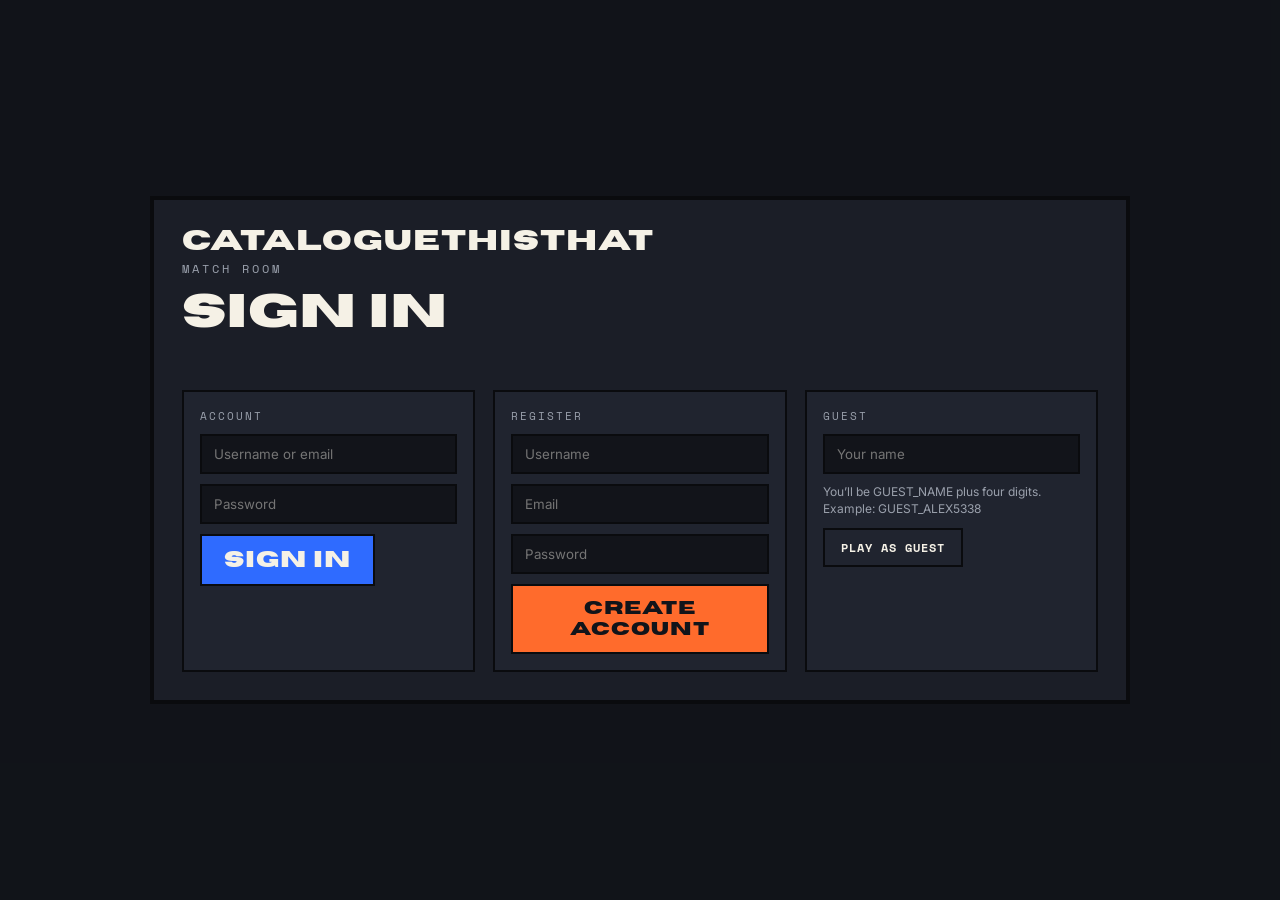
==== commit 4a4e1fe5: "Rebrand toward Cataloguethisthat and juice reward cinema animations. Co-authored-by: Cursor <cursora" ====
--- a/index.html
+++ b/index.html
@@ -3,17 +3,18 @@
 <head>
   <meta charset="UTF-8">
   <meta name="viewport" content="width=device-width, initial-scale=1.0">
-  <title>Match Room — Arena</title>
+  <title>Cataloguethisthat — Match Room</title>
   <link rel="preconnect" href="https://fonts.googleapis.com">
   <link rel="preconnect" href="https://fonts.gstatic.com" crossorigin>
   <link href="https://fonts.googleapis.com/css2?family=Space+Mono:wght@400;700&family=Inter:wght@400;500;600;700&display=swap" rel="stylesheet">
-  <link rel="stylesheet" href="css/style.css">
+  <link rel="stylesheet" href="css/style.css?v=3.1.0">
 </head>
 <body>
   <audio id="bgMusic" preload="auto"></audio>
 
 <div id="gate" class="on">
   <div class="gate-card">
+    <div class="gate-brand">CATALOGUETHISTHAT</div>
     <div class="gate-kicker">MATCH ROOM</div>
     <div class="gate-title">SIGN IN</div>
     <div class="gate-error" id="gateError"></div>
@@ -426,10 +427,57 @@
     <div id="resultsSub" class="results-sub"></div>
     <div id="resultsRewards" class="results-rewards"></div>
     <div id="resultsRows" class="results-rows"></div>
-    <button class="find-match" onclick="closeResults()">BACK TO LOBBY</button>
-  </div>
-</div>
-
-  <script type="module" src="js/app.js?v=3.0.6"></script>
+    <button class="find-match" id="resultsContinue" onclick="closeResults()">BACK TO LOBBY</button>
+  </div>
+</div>
+
+<div id="rewardCinema" aria-live="polite">
+  <div class="cinema-bg" aria-hidden="true">
+    <div class="cinema-vignette"></div>
+    <div class="cinema-rays"></div>
+    <canvas id="cinemaFx" class="cinema-fx"></canvas>
+  </div>
+  <button type="button" class="reward-skip" onclick="skipRewardCinema()">SKIP</button>
+
+  <div class="reward-phase" data-phase="chest">
+    <div class="chest-title">MATCH REWARDS</div>
+    <div class="chest-stage">
+      <div class="chest-beam"></div>
+      <div class="chest">
+        <div class="chest-lid"></div>
+        <div class="chest-body">
+          <div class="chest-band"></div>
+          <div class="chest-lock"></div>
+        </div>
+      </div>
+      <div class="chest-glow"></div>
+      <div class="chest-sparks" id="chestSparks"></div>
+    </div>
+    <div id="chestLoot" class="chest-loot"></div>
+  </div>
+
+  <div class="reward-phase" data-phase="rank">
+    <div class="rank-kicker">RANK PROGRESS</div>
+    <div id="rankHero" class="rank-hero"></div>
+    <div id="rankSub" class="rank-sub"></div>
+    <div class="rank-bar-wrap">
+      <div class="rank-bar">
+        <div id="rankBarFill" class="rank-bar-fill"><span class="rank-bar-sheen"></span></div>
+      </div>
+      <div id="rankBarPct" class="rank-bar-pct">0%</div>
+    </div>
+  </div>
+
+  <div class="reward-phase" data-phase="rankup">
+    <div id="rankFlash" class="rank-flash"></div>
+    <div class="rank-burst" id="rankBurst"></div>
+    <div class="rank-reveal-wrap">
+      <div class="rank-up-kicker">NEW RANK</div>
+      <div id="rankRevealHero" class="rank-hero"></div>
+    </div>
+  </div>
+</div>
+
+  <script type="module" src="js/app.js?v=3.1.0"></script>
 </body>
 </html>
--- a/css/style.css
+++ b/css/style.css
@@ -98,8 +98,9 @@
 .profile-meta{ display:flex; flex-direction:column; gap:5px; }
 .name-row{ display:flex; align-items:center; gap:8px; flex-wrap:wrap; }
 .rank-chip{
+  display:inline-flex; align-items:center; gap:0;
   font-family:var(--font-mono); font-weight:700; font-size:10px; letter-spacing:1px;
-  padding:3px 8px; border:2px solid #9AA0AC; color:#9AA0AC; background:var(--ink);
+  padding:2px 8px 2px 4px; border:2px solid #9AA0AC; color:#9AA0AC; background:var(--ink);
   white-space:nowrap;
 }
 .title-chip{
@@ -520,6 +521,10 @@
 .gate-card{
   width:min(980px,100%); background:var(--panel); border:4px solid var(--stroke); padding:28px;
 }
+.gate-brand{
+  font-family:var(--font-display); font-weight:700; font-size:28px; letter-spacing:1px;
+  color:var(--paper); line-height:1; margin-bottom:4px;
+}
 .gate-kicker{ font-family:var(--font-mono); letter-spacing:3px; color:var(--text-mute); font-size:12px; }
 .gate-title{ font-family:var(--font-display); font-size:48px; margin:8px 0 18px; }
 .gate-error{ min-height:22px; color:var(--ember); font-family:var(--font-mono); font-size:13px; margin-bottom:10px; }
@@ -721,7 +726,19 @@
 .results-banner.win{ color:var(--cobalt); }
 .results-banner.loss{ color:var(--ember); }
 .results-sub{ font-family:var(--font-mono); color:var(--text-mute); letter-spacing:1px; }
-.results-rewards{ font-family:var(--font-mono); font-weight:700; color:var(--paper); }
+.results-reward-hint{
+  font-family:var(--font-mono); font-size:12px; letter-spacing:1px; color:var(--text-mute); margin-bottom:8px;
+}
+.results-rank-preview{
+  display:flex; align-items:center; gap:10px;
+  font-family:var(--font-display); font-weight:700; font-size:22px; letter-spacing:1px;
+}
+.results-rank-preview .mmr-delta{
+  font-family:var(--font-mono); font-size:12px; color:var(--text-mute); margin-left:4px;
+}
+.results-unlock{
+  margin-top:8px; font-family:var(--font-mono); font-size:11px; color:var(--ember); letter-spacing:0.5px;
+}
 .results-rows{ display:flex; flex-direction:column; border:2px solid var(--stroke); }
 .result-row{
   display:grid; grid-template-columns:2fr 1fr 1fr 1fr; gap:8px; padding:10px 12px;
@@ -731,6 +748,318 @@
 .result-row.team-0{ box-shadow:inset 4px 0 0 var(--cobalt); }
 .result-row.team-1{ box-shadow:inset 4px 0 0 var(--ember); }
 .result-row.me{ background:rgba(47,107,255,0.12); }
+
+/* Expanding rank icons */
+.rank-icon{
+  display:inline-flex; align-items:center; justify-content:center;
+  flex-shrink:0; vertical-align:middle;
+  filter:drop-shadow(0 2px 0 rgba(0,0,0,0.35));
+}
+.rank-icon svg{ display:block; }
+.rank-icon-inline{ margin-right:6px; }
+.rank-chip-label{ margin-left:2px; }
+
+/* Reward cinema (chest → rank) */
+#rewardCinema{
+  --punch: 1;
+  display:none; position:fixed; inset:0; z-index:120;
+  background:#07080c;
+  align-items:center; justify-content:center; flex-direction:column;
+  color:var(--paper); overflow:hidden;
+}
+#rewardCinema.on{ display:flex; }
+#rewardCinema.punch{ animation:cinemaPunch 0.28s cubic-bezier(0.2, 0.8, 0.2, 1); }
+@keyframes cinemaPunch{
+  0%{ transform:scale(1); }
+  35%{ transform:scale(calc(1 + 0.018 * var(--punch))); }
+  100%{ transform:scale(1); }
+}
+body.reward-cinema-open #results{ opacity:0; pointer-events:none; }
+.cinema-bg{ position:absolute; inset:0; pointer-events:none; overflow:hidden; }
+.cinema-vignette{
+  position:absolute; inset:0;
+  background:
+    radial-gradient(ellipse at 50% 40%, rgba(47,107,255,0.22) 0%, transparent 55%),
+    radial-gradient(ellipse at 50% 100%, rgba(255,107,44,0.12) 0%, transparent 45%),
+    radial-gradient(circle at 50% 50%, transparent 30%, rgba(0,0,0,0.72) 100%);
+  animation:vigPulse 3.6s ease-in-out infinite;
+}
+@keyframes vigPulse{
+  0%,100%{ opacity:0.85; }
+  50%{ opacity:1; }
+}
+.cinema-rays{
+  position:absolute; left:50%; top:38%; width:140vmax; height:140vmax;
+  transform:translate(-50%, -50%);
+  background:conic-gradient(from 0deg, transparent 0 14deg, rgba(245,241,230,0.045) 14deg 18deg, transparent 18deg 40deg);
+  animation:raySpin 18s linear infinite;
+  opacity:0.55; mix-blend-mode:screen;
+}
+@keyframes raySpin{ to{ transform:translate(-50%, -50%) rotate(360deg); } }
+.cinema-fx{ position:absolute; inset:0; width:100%; height:100%; }
+
+.reward-skip{
+  position:absolute; top:18px; right:18px; z-index:5;
+  font-family:var(--font-mono); font-weight:700; font-size:12px; letter-spacing:2px;
+  padding:10px 16px; border:2px solid var(--stroke); background:rgba(18,20,26,0.85);
+  color:var(--paper); cursor:pointer;
+}
+.reward-skip:hover{ background:var(--cobalt); }
+.reward-phase{
+  display:none; flex-direction:column; align-items:center; gap:22px;
+  width:min(680px, 92vw); text-align:center; position:relative; z-index:2;
+}
+.reward-phase.on{
+  display:flex;
+  animation:phaseIn 0.45s cubic-bezier(0.16, 0.84, 0.24, 1) both;
+}
+@keyframes phaseIn{
+  from{ opacity:0; transform:translateY(18px) scale(0.97); filter:blur(4px); }
+  to{ opacity:1; transform:none; filter:none; }
+}
+
+.chest-title{
+  font-family:var(--font-display); font-weight:700; font-size:46px; letter-spacing:2px;
+  text-shadow:0 0 40px rgba(255,138,61,0.35);
+  animation:titleBreath 2.4s ease-in-out infinite;
+}
+@keyframes titleBreath{
+  0%,100%{ letter-spacing:2px; transform:scale(1); }
+  50%{ letter-spacing:3px; transform:scale(1.02); }
+}
+.chest-stage{ position:relative; width:210px; height:190px; margin:8px 0 4px; }
+.chest-beam{
+  position:absolute; left:50%; bottom:70px; width:8px; height:0;
+  transform:translateX(-50%);
+  background:linear-gradient(180deg, rgba(255,255,255,0.95), rgba(226,182,58,0.15));
+  opacity:0; filter:blur(1px);
+  box-shadow:0 0 24px 8px rgba(226,182,58,0.55);
+}
+#rewardCinema.chest-open .chest-beam{
+  animation:beamRise 0.7s cubic-bezier(0.2, 0.9, 0.2, 1) forwards;
+}
+@keyframes beamRise{
+  0%{ height:0; opacity:0; }
+  30%{ opacity:1; }
+  100%{ height:160px; opacity:0.85; }
+}
+.chest{ position:absolute; inset:28px 24px 0; transform-origin:50% 80%; }
+.chest-body{
+  position:absolute; left:0; right:0; bottom:0; height:96px;
+  background:
+    linear-gradient(180deg, rgba(255,255,255,0.12), transparent 30%),
+    linear-gradient(180deg, #D4561A 0%, #8A2E08 55%, #5A1C05 100%);
+  border:3px solid #2a1208; border-radius:8px 8px 14px 14px;
+  box-shadow:
+    inset 0 10px 0 rgba(255,255,255,0.1),
+    0 18px 40px rgba(0,0,0,0.45);
+}
+.chest-band{
+  position:absolute; left:10%; right:10%; top:38%; height:10px;
+  background:linear-gradient(180deg, #F0D078, #B88920); border:2px solid #2a1208;
+}
+.chest-lock{
+  position:absolute; left:50%; top:30px; transform:translateX(-50%);
+  width:32px; height:32px; border-radius:50%;
+  background:radial-gradient(circle at 35% 30%, #FFE08A, #E2B63A 45%, #9A6F12);
+  border:3px solid #2a1208;
+  box-shadow:0 0 16px rgba(226,182,58,0.55);
+}
+.chest-lid{
+  position:absolute; left:0; right:0; bottom:86px; height:48px;
+  background:
+    linear-gradient(180deg, rgba(255,255,255,0.18), transparent 40%),
+    linear-gradient(180deg, #FF9A4A 0%, #C45A18 100%);
+  border:3px solid #2a1208; border-radius:12px 12px 5px 5px;
+  transform-origin:14% 100%;
+  transition:transform 0.55s cubic-bezier(0.15, 1.1, 0.3, 1);
+  box-shadow:0 -4px 20px rgba(255,138,61,0.25);
+}
+.chest-glow{
+  position:absolute; inset:-10%; border-radius:50%;
+  background:radial-gradient(circle, rgba(255,200,80,0.7) 0%, rgba(255,107,44,0.2) 40%, transparent 70%);
+  opacity:0; transform:scale(0.5); pointer-events:none;
+  transition:opacity 0.45s ease, transform 0.55s cubic-bezier(0.2, 0.9, 0.2, 1);
+}
+#rewardCinema.chest-anticipation .chest{
+  animation:chestAnticipate 0.5s ease-in-out;
+}
+@keyframes chestAnticipate{
+  0%,100%{ transform:scale(1) translateY(0); }
+  50%{ transform:scale(0.94) translateY(6px); }
+}
+#rewardCinema.chest-shake .chest{ animation:chestShake 0.55s cubic-bezier(0.36, 0.07, 0.19, 0.97) both; }
+#rewardCinema.chest-open .chest-lid{ transform:rotate(-128deg) translate(-4px, -10px); }
+#rewardCinema.chest-open .chest-glow{ opacity:1; transform:scale(1.55); }
+#rewardCinema.chest-open .chest-lock{ animation:lockPop 0.45s ease forwards; }
+@keyframes chestShake{
+  0%{ transform:translate(0,0) rotate(0); }
+  15%{ transform:translate(-10px,2px) rotate(-4deg); }
+  30%{ transform:translate(10px,-2px) rotate(4deg); }
+  45%{ transform:translate(-8px,1px) rotate(-3deg); }
+  60%{ transform:translate(8px,-1px) rotate(3deg); }
+  75%{ transform:translate(-4px,0) rotate(-1deg); }
+  100%{ transform:translate(0,0) rotate(0); }
+}
+@keyframes lockPop{
+  0%{ transform:translateX(-50%) scale(1); }
+  40%{ transform:translateX(-50%) scale(1.35); filter:brightness(1.4); }
+  100%{ transform:translateX(-50%) scale(1); }
+}
+.chest-loot{
+  display:flex; flex-wrap:wrap; gap:16px; justify-content:center; min-height:132px; margin-top:8px;
+}
+.loot-card{
+  position:relative; width:128px; padding:18px 12px 14px; border:3px solid color-mix(in srgb, var(--loot-c) 65%, #12141A);
+  background:linear-gradient(160deg, rgba(18,20,26,0.95), rgba(30,24,40,0.95));
+  display:flex; flex-direction:column; align-items:center; gap:6px;
+  opacity:0; transform:translateY(36px) scale(0.7) rotate(-4deg);
+  box-shadow:0 0 0 0 transparent, 0 16px 32px rgba(0,0,0,0.35);
+}
+.loot-ring{
+  position:absolute; inset:-6px; border:2px solid var(--loot-c); opacity:0; border-radius:2px;
+  pointer-events:none;
+}
+#rewardCinema.loot-in .loot-card{
+  animation:lootSlam 0.62s cubic-bezier(0.16, 1.1, 0.3, 1) forwards;
+  animation-delay:calc(var(--i, 0) * 0.14s);
+}
+#rewardCinema.loot-in .loot-card .loot-ring{
+  animation:lootRing 0.7s ease forwards;
+  animation-delay:calc(var(--i, 0) * 0.14s + 0.15s);
+}
+@keyframes lootSlam{
+  0%{ opacity:0; transform:translateY(36px) scale(0.7) rotate(-4deg); }
+  60%{ opacity:1; transform:translateY(-8px) scale(1.08) rotate(1deg); }
+  100%{ opacity:1; transform:translateY(0) scale(1) rotate(0);
+    box-shadow:0 0 28px color-mix(in srgb, var(--loot-c) 35%, transparent), 0 16px 32px rgba(0,0,0,0.35); }
+}
+@keyframes lootRing{
+  0%{ opacity:0.9; transform:scale(0.85); }
+  100%{ opacity:0; transform:scale(1.25); }
+}
+.loot-val{
+  font-family:var(--font-display); font-weight:700; font-size:30px; letter-spacing:1px;
+  color:var(--loot-c); text-shadow:0 0 18px color-mix(in srgb, var(--loot-c) 45%, transparent);
+}
+.loot-lab{ font-family:var(--font-mono); font-size:11px; letter-spacing:1.5px; color:var(--text-mute); }
+
+.rank-kicker, .rank-up-kicker{
+  font-family:var(--font-mono); font-weight:700; font-size:12px; letter-spacing:3px; color:var(--text-mute);
+}
+.rank-up-kicker{
+  color:#fff; letter-spacing:6px; font-size:14px;
+  text-shadow:0 0 24px rgba(255,255,255,0.55);
+}
+.rank-hero{
+  display:flex; flex-direction:column; align-items:center; gap:12px;
+  --rank-accent:#9AA0AC;
+}
+.rank-hero .rank-icon-hero{
+  filter:drop-shadow(0 0 22px color-mix(in srgb, var(--rank-accent) 55%, transparent));
+  animation:iconFloat 2.8s ease-in-out infinite;
+}
+@keyframes iconFloat{
+  0%,100%{ transform:translateY(0); }
+  50%{ transform:translateY(-8px); }
+}
+#rewardCinema.rank-enter .rank-hero{ animation:rankHeroIn 0.55s cubic-bezier(0.16, 0.9, 0.2, 1) both; }
+@keyframes rankHeroIn{
+  from{ opacity:0; transform:scale(0.8) translateY(20px); }
+  to{ opacity:1; transform:none; }
+}
+.rank-hero-label{
+  font-family:var(--font-display); font-weight:700; font-size:52px; letter-spacing:2px; line-height:1;
+  text-shadow:0 0 28px color-mix(in srgb, var(--rank-accent) 40%, transparent);
+}
+.rank-hero-mark{
+  font-family:var(--font-mono); font-weight:800; font-size:24px; letter-spacing:6px; color:var(--text-mute);
+}
+.rank-sub{ font-family:var(--font-mono); font-size:13px; letter-spacing:1px; color:var(--text-mute); min-height:1.2em; }
+.rank-bar-wrap{ width:min(460px, 86vw); display:flex; flex-direction:column; gap:8px; align-items:stretch; }
+.rank-bar{
+  height:22px; border:3px solid var(--stroke); background:#0c0e14; overflow:hidden; position:relative;
+  box-shadow:inset 0 0 0 1px rgba(255,255,255,0.04);
+}
+.rank-bar-fill{
+  position:relative; height:100%; width:0%;
+  background:linear-gradient(90deg, #1740C8, var(--cobalt) 40%, #9EC0FF 78%, #F5F1E6);
+  box-shadow:0 0 22px rgba(47,107,255,0.55);
+  transition:none;
+}
+.rank-bar-sheen{
+  position:absolute; inset:0 auto 0 -40%; width:40%;
+  background:linear-gradient(90deg, transparent, rgba(255,255,255,0.55), transparent);
+  animation:sheenMove 1.1s linear infinite;
+}
+@keyframes sheenMove{
+  from{ transform:translateX(0); }
+  to{ transform:translateX(350%); }
+}
+.rank-bar-wrap.hot .rank-bar-fill{
+  box-shadow:0 0 28px rgba(255,200,80,0.65);
+  background:linear-gradient(90deg, #2F6BFF, #E2B63A 60%, #fff);
+}
+.rank-bar-wrap.full .rank-bar{
+  animation:barFlash 0.35s ease;
+}
+@keyframes barFlash{
+  0%,100%{ filter:brightness(1); }
+  50%{ filter:brightness(1.8); }
+}
+.rank-bar-pct{
+  font-family:var(--font-mono); font-weight:700; font-size:13px; letter-spacing:2px; text-align:right;
+}
+
+.rank-flash{
+  position:fixed; inset:0; pointer-events:none; z-index:2;
+  background:radial-gradient(circle at 50% 45%, #fff 0%, #fff 28%, rgba(255,255,255,0.75) 48%, transparent 72%);
+  opacity:0; transform:scale(0.2);
+}
+.rank-flash.on{ animation:rankWhiteBloom 0.95s cubic-bezier(0.15, 0.85, 0.25, 1) forwards; }
+@keyframes rankWhiteBloom{
+  0%{ opacity:0; transform:scale(0.15); }
+  22%{ opacity:1; transform:scale(1.05); }
+  55%{ opacity:1; transform:scale(1.35); }
+  100%{ opacity:0; transform:scale(1.7); }
+}
+.rank-burst{
+  position:fixed; left:50%; top:42%; width:12px; height:12px; z-index:2; pointer-events:none;
+  transform:translate(-50%, -50%); border-radius:50%;
+  box-shadow:0 0 0 0 var(--burst-c, #fff); opacity:0;
+}
+.rank-burst.on{ animation:rankRing 0.9s ease-out forwards; }
+@keyframes rankRing{
+  0%{ opacity:0.95; box-shadow:0 0 0 0 var(--burst-c, #fff); }
+  100%{ opacity:0; box-shadow:0 0 0 140px transparent; }
+}
+.rank-reveal-wrap{
+  position:relative; z-index:3; display:flex; flex-direction:column; align-items:center; gap:16px;
+  opacity:0; transform:scale(0.55) translateY(30px); filter:blur(8px);
+}
+#rewardCinema.rank-revealed .rank-reveal-wrap{
+  animation:rankRevealIn 0.85s cubic-bezier(0.14, 1.05, 0.28, 1) forwards;
+}
+#rewardCinema.rank-revealed .rank-icon-hero{
+  animation:iconSlam 0.7s cubic-bezier(0.14, 1.2, 0.3, 1) both;
+}
+@keyframes rankRevealIn{
+  to{ opacity:1; transform:scale(1) translateY(0); filter:blur(0); }
+}
+@keyframes iconSlam{
+  0%{ transform:scale(0.4) rotate(-12deg); }
+  55%{ transform:scale(1.18) rotate(3deg); }
+  100%{ transform:scale(1) rotate(0); }
+}
+#rewardCinema[data-phase="rankup"] .reward-phase[data-phase="rankup"]{ display:flex; }
+
+@media (max-width:640px){
+  .chest-title{ font-size:28px; }
+  .rank-hero-label{ font-size:34px; }
+  .loot-card{ width:100px; padding:12px 8px; }
+  .loot-val{ font-size:22px; }
+  .gate-brand{ font-size:22px; }
+}
 
 @media (max-width:640px){
   header.topbar{ padding:14px; }
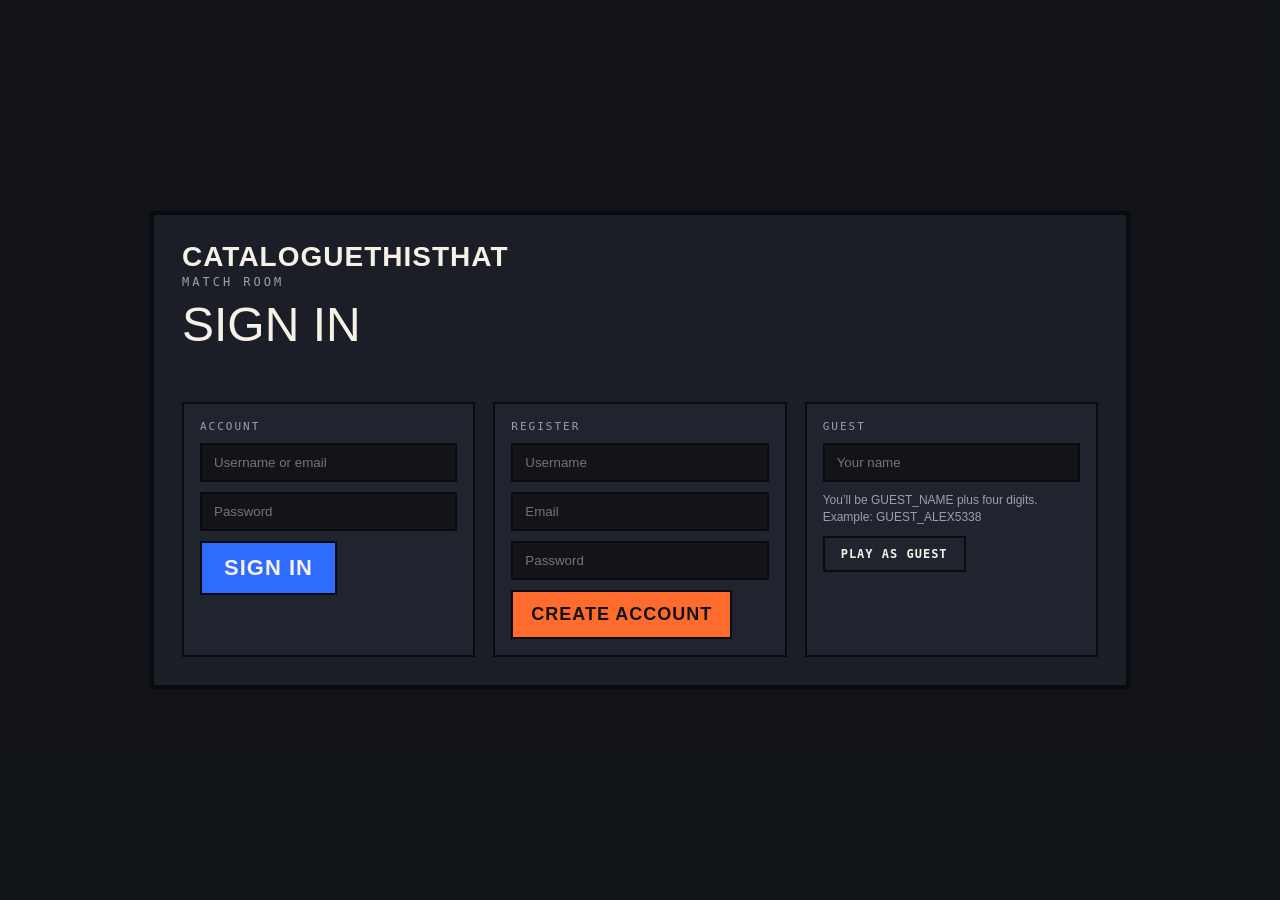
==== commit 6a1685f7: "Serve Match Room at /free and add catalogue root landing. Co-authored-by: Cursor <cursoragent@cursor" ====
--- a/index.html
+++ b/index.html
@@ -3,481 +3,59 @@
 <head>
   <meta charset="UTF-8">
   <meta name="viewport" content="width=device-width, initial-scale=1.0">
-  <title>Cataloguethisthat — Match Room</title>
+  <title>Cataloguethisthat</title>
+  <meta http-equiv="refresh" content="0; url=/free/">
   <link rel="preconnect" href="https://fonts.googleapis.com">
   <link rel="preconnect" href="https://fonts.gstatic.com" crossorigin>
-  <link href="https://fonts.googleapis.com/css2?family=Space+Mono:wght@400;700&family=Inter:wght@400;500;600;700&display=swap" rel="stylesheet">
-  <link rel="stylesheet" href="css/style.css?v=3.1.0">
+  <link href="https://fonts.googleapis.com/css2?family=Space+Mono:wght@400;700&family=Inter:wght@700&display=swap" rel="stylesheet">
+  <style>
+    :root { --ink:#12141A; --paper:#F5F1E6; --cobalt:#2F6BFF; --ember:#FF6B2C; }
+    * { box-sizing: border-box; }
+    body {
+      margin: 0; min-height: 100vh; display: grid; place-items: center;
+      background: radial-gradient(ellipse at 50% 20%, #1a2030, var(--ink) 70%);
+      color: var(--paper); font-family: Inter, system-ui, sans-serif;
+      padding: 24px;
+    }
+    .wrap { width: min(520px, 100%); text-align: center; }
+    .brand {
+      font-family: Inter, sans-serif; font-weight: 700; font-size: clamp(28px, 6vw, 42px);
+      letter-spacing: 0.5px; margin: 0 0 8px;
+    }
+    .kicker {
+      font-family: "Space Mono", monospace; font-size: 11px; letter-spacing: 3px;
+      color: #9AA0AC; margin-bottom: 28px;
+    }
+    .card {
+      display: block; text-decoration: none; color: inherit;
+      border: 3px solid #2A2F3A; background: #1A1D24; padding: 22px 20px;
+      transition: transform 0.12s ease, border-color 0.12s ease, background 0.12s ease;
+    }
+    .card:hover { transform: translateY(-2px); border-color: var(--cobalt); background: #20242E; }
+    .game {
+      font-family: Inter, sans-serif; font-weight: 700; font-size: 28px; letter-spacing: 1px;
+      color: var(--cobalt); margin: 0 0 6px;
+    }
+    .blurb {
+      font-family: "Space Mono", monospace; font-size: 12px; letter-spacing: 0.4px;
+      color: #9AA0AC; line-height: 1.45; margin: 0;
+    }
+    .path {
+      margin-top: 18px; font-family: "Space Mono", monospace; font-size: 11px;
+      letter-spacing: 1px; color: #9AA0AC;
+    }
+    a.direct { color: var(--ember); }
+  </style>
 </head>
 <body>
-  <audio id="bgMusic" preload="auto"></audio>
-
-<div id="gate" class="on">
-  <div class="gate-card">
-    <div class="gate-brand">CATALOGUETHISTHAT</div>
-    <div class="gate-kicker">MATCH ROOM</div>
-    <div class="gate-title">SIGN IN</div>
-    <div class="gate-error" id="gateError"></div>
-    <div class="gate-grid">
-      <form class="gate-col" onsubmit="loginAccount(event)">
-        <div class="gate-label">ACCOUNT</div>
-        <input id="loginId" type="text" placeholder="Username or email" required>
-        <input id="loginPass" type="password" placeholder="Password" required>
-        <button type="submit" class="find-match">SIGN IN</button>
-      </form>
-      <form class="gate-col" onsubmit="registerAccount(event)">
-        <div class="gate-label">REGISTER</div>
-        <input id="regUser" type="text" placeholder="Username" maxlength="16" required>
-        <input id="regEmail" type="email" placeholder="Email" required>
-        <input id="regPass" type="password" placeholder="Password" required>
-        <button type="submit" class="quick-play">CREATE ACCOUNT</button>
-      </form>
-      <form class="gate-col" onsubmit="guestEnter(event)">
-        <div class="gate-label">GUEST</div>
-        <input id="guestName" type="text" placeholder="Your name" maxlength="8" required>
-        <p class="gate-note">You’ll be GUEST_NAME plus four digits. Example: GUEST_ALEX5338</p>
-        <button type="submit" class="cancel-find">PLAY AS GUEST</button>
-      </form>
-    </div>
+  <div class="wrap">
+    <h1 class="brand">Cataloguethisthat</h1>
+    <div class="kicker">GAME CATALOGUE</div>
+    <a class="card" href="/free/">
+      <div class="game">MATCH ROOM</div>
+      <p class="blurb">Arena shooter · ranks · shop · squads</p>
+    </a>
+    <p class="path">Direct: <a class="direct" href="/free/">cataloguethisthat.github.io/free</a></p>
   </div>
-</div>
-
-<div id="toastStack"></div>
-<div id="inviteModal">
-  <div class="invite-card">
-    <div class="invite-kicker">SQUAD INVITE</div>
-    <div class="invite-from" id="inviteFrom">ROOKIE</div>
-    <p class="invite-copy">wants you in their squad.</p>
-    <div class="invite-actions">
-      <button type="button" class="invite-accept" onclick="respondInvite(true)">ACCEPT</button>
-      <button type="button" class="invite-decline" onclick="respondInvite(false)">DECLINE</button>
-    </div>
-  </div>
-</div>
-
-<svg xmlns="http://www.w3.org/2000/svg" aria-hidden="true" style="position:absolute;width:0;height:0;overflow:hidden">
-<defs>
-<symbol id="i-users" viewBox="0 0 24 24"><circle cx="8.5" cy="8" r="3" fill="none" stroke="currentColor" stroke-width="2"/><path d="M2.5 20c0-3.3 2.7-5.5 6-5.5s6 2.2 6 5.5" fill="none" stroke="currentColor" stroke-width="2" stroke-linecap="round"/><circle cx="16.5" cy="8.5" r="2.4" fill="none" stroke="currentColor" stroke-width="2"/><path d="M15 14.8c2.6.3 4.5 2.2 4.5 4.9" fill="none" stroke="currentColor" stroke-width="2" stroke-linecap="round"/></symbol>
-<symbol id="i-settings" viewBox="0 0 24 24"><circle cx="12" cy="12" r="3.2" fill="none" stroke="currentColor" stroke-width="2"/><path d="M12 3.5v2.4M12 18.1v2.4M20.5 12h-2.4M5.9 12H3.5M17.7 6.3l-1.7 1.7M8 16l-1.7 1.7M17.7 17.7L16 16M8 8L6.3 6.3" stroke="currentColor" stroke-width="2" stroke-linecap="round"/></symbol>
-<symbol id="i-chat" viewBox="0 0 24 24"><path d="M4 5h16a1 1 0 0 1 1 1v9a1 1 0 0 1-1 1H9l-4.2 3.4A.6.6 0 0 1 4 19v-3H4a1 1 0 0 1-1-1V6a1 1 0 0 1 1-1z" fill="none" stroke="currentColor" stroke-width="2" stroke-linejoin="round"/></symbol>
-<symbol id="i-music" viewBox="0 0 24 24"><path d="M9 18a2.3 2.3 0 1 1 0-4.6A2.3 2.3 0 0 1 9 18z" fill="none" stroke="currentColor" stroke-width="2"/><path d="M17 16a2.3 2.3 0 1 1 0-4.6A2.3 2.3 0 0 1 17 16z" fill="none" stroke="currentColor" stroke-width="2"/><path d="M11 15.5V5l8-1.6v9.1" fill="none" stroke="currentColor" stroke-width="2" stroke-linecap="round" stroke-linejoin="round"/></symbol>
-<symbol id="i-mute" viewBox="0 0 24 24"><path d="M9 18a2.3 2.3 0 1 1 0-4.6A2.3 2.3 0 0 1 9 18z" fill="none" stroke="currentColor" stroke-width="2"/><path d="M11 15.5V5l8-1.6v6" fill="none" stroke="currentColor" stroke-width="2" stroke-linecap="round" stroke-linejoin="round"/><path d="M4 4l16 16" stroke="currentColor" stroke-width="2" stroke-linecap="round"/></symbol>
-<symbol id="i-diamond" viewBox="0 0 24 24"><path d="M6 4h12l4 5.5L12 21 2 9.5z" fill="none" stroke="currentColor" stroke-width="1.8" stroke-linejoin="round"/><path d="M2 9.5h20M9 4l-2.5 5.5L12 21M15 4l2.5 5.5L12 21" fill="none" stroke="currentColor" stroke-width="1.4" stroke-linejoin="round"/></symbol>
-<symbol id="i-coin" viewBox="0 0 24 24"><circle cx="12" cy="12" r="8.5" fill="none" stroke="currentColor" stroke-width="1.8"/><circle cx="12" cy="12" r="5" fill="none" stroke="currentColor" stroke-width="1.4"/></symbol>
-<symbol id="i-bag" viewBox="0 0 24 24"><rect x="4" y="8" width="16" height="12" rx="2" fill="none" stroke="currentColor" stroke-width="1.8"/><path d="M8 8V6a4 4 0 0 1 8 0v2" fill="none" stroke="currentColor" stroke-width="1.8" stroke-linecap="round"/></symbol>
-<symbol id="i-mask" viewBox="0 0 24 24"><path d="M4 9c0-3 3.6-5 8-5s8 2 8 5-3.6 5-8 5-8-2-8-5z" fill="none" stroke="currentColor" stroke-width="1.8"/><circle cx="9" cy="9" r="1.1" fill="currentColor"/><circle cx="15" cy="9" r="1.1" fill="currentColor"/></symbol>
-<symbol id="i-gift" viewBox="0 0 24 24"><rect x="3.5" y="9.5" width="17" height="10" rx="1.5" fill="none" stroke="currentColor" stroke-width="1.8"/><path d="M3.5 9.5h17M12 9.5V20" stroke="currentColor" stroke-width="1.8"/><path d="M12 9.5c0-2.5-2-4.5-4-4.5s-2.5 3 0 4.5M12 9.5c0-2.5 2-4.5 4-4.5s2.5 3 0 4.5" fill="none" stroke="currentColor" stroke-width="1.6" stroke-linejoin="round"/></symbol>
-<symbol id="i-star" viewBox="0 0 24 24"><path d="M12 3.5l2.6 5.4 5.9.8-4.3 4.2 1 5.9-5.2-2.8-5.2 2.8 1-5.9-4.3-4.2 5.9-.8z" fill="none" stroke="currentColor" stroke-width="1.6" stroke-linejoin="round"/></symbol>
-<symbol id="i-sword" viewBox="0 0 24 24"><path d="M20 4L9.5 14.5M20 4l-2.5.5L17 7l-2.5.5M20 4l-.5 2.5L17 7" fill="none" stroke="currentColor" stroke-width="1.8" stroke-linecap="round" stroke-linejoin="round"/><path d="M4 20l4-1 2-3-2.5-2.5-3 2z" fill="none" stroke="currentColor" stroke-width="1.6" stroke-linejoin="round"/></symbol>
-<symbol id="i-shield" viewBox="0 0 24 24"><path d="M12 3l7 3v6c0 4.5-3 7.5-7 9-4-1.5-7-4.5-7-9V6z" fill="none" stroke="currentColor" stroke-width="1.8" stroke-linejoin="round"/></symbol>
-<symbol id="i-target" viewBox="0 0 24 24"><circle cx="12" cy="12" r="8" fill="none" stroke="currentColor" stroke-width="1.6"/><circle cx="12" cy="12" r="4.5" fill="none" stroke="currentColor" stroke-width="1.6"/><circle cx="12" cy="12" r="1" fill="currentColor"/></symbol>
-<symbol id="i-shuffle" viewBox="0 0 24 24"><path d="M3 6h4l10 12h4M3 18h4l3.5-4.2M17 6h4M17 6l-2.5 2.5M17 6l-2.5-2.5M21 18l-2.5 2.5M21 18l-2.5-2.5" fill="none" stroke="currentColor" stroke-width="1.7" stroke-linecap="round" stroke-linejoin="round"/></symbol>
-<symbol id="i-trophy" viewBox="0 0 24 24"><path d="M7 4h10v5a5 5 0 0 1-10 0z" fill="none" stroke="currentColor" stroke-width="1.8" stroke-linejoin="round"/><path d="M7 5H4a3 3 0 0 0 3 5M17 5h3a3 3 0 0 1-3 5" fill="none" stroke="currentColor" stroke-width="1.6"/><path d="M12 14v3M9 20h6M9.5 17h5l.5 3h-6z" fill="none" stroke="currentColor" stroke-width="1.6" stroke-linejoin="round"/></symbol>
-<symbol id="i-flask" viewBox="0 0 24 24"><path d="M9 3h6M10 3v6l-5.5 8.5A2 2 0 0 0 6.2 21h11.6a2 2 0 0 0 1.7-3.5L14 9V3" fill="none" stroke="currentColor" stroke-width="1.7" stroke-linejoin="round"/><path d="M7.5 15h9" stroke="currentColor" stroke-width="1.6"/></symbol>
-<symbol id="i-cap" viewBox="0 0 24 24"><path d="M2 10l10-4 10 4-10 4z" fill="none" stroke="currentColor" stroke-width="1.7" stroke-linejoin="round"/><path d="M6 12v4c0 1.5 2.7 3 6 3s6-1.5 6-3v-4" fill="none" stroke="currentColor" stroke-width="1.6" stroke-linejoin="round"/></symbol>
-<symbol id="i-shirt" viewBox="0 0 24 24"><path d="M8 4L4 7l2 3 2-1v11h8V9l2 1 2-3-4-3-2 2h-4z" fill="none" stroke="currentColor" stroke-width="1.7" stroke-linejoin="round"/></symbol>
-<symbol id="i-wand" viewBox="0 0 24 24"><path d="M4 20L15 9" stroke="currentColor" stroke-width="1.8" stroke-linecap="round"/><path d="M18 3l1 2 2 1-2 1-1 2-1-2-2-1 2-1z" fill="none" stroke="currentColor" stroke-width="1.4" stroke-linejoin="round"/></symbol>
-<symbol id="i-palette" viewBox="0 0 24 24"><path d="M12 3a9 8 0 0 0 0 16c1.4 0 2-1 1.3-2.1-.6-1-.1-2.2 1.2-2.2h2.4c1.7 0 3.1-1.4 3.1-3.1C20 6.9 16.4 3 12 3z" fill="none" stroke="currentColor" stroke-width="1.6" stroke-linejoin="round"/><circle cx="8" cy="10" r="1" fill="currentColor"/><circle cx="8" cy="14" r="1" fill="currentColor"/><circle cx="12.5" cy="8" r="1" fill="currentColor"/></symbol>
-<symbol id="i-sparkle" viewBox="0 0 24 24"><path d="M12 3l1.6 5.4L19 10l-5.4 1.6L12 17l-1.6-5.4L5 10l5.4-1.6z" fill="none" stroke="currentColor" stroke-width="1.6" stroke-linejoin="round"/></symbol>
-<symbol id="i-medal" viewBox="0 0 24 24"><path d="M7 3l5 6-5 6z" fill="none" stroke="currentColor" stroke-width="1.5" stroke-linejoin="round"/><path d="M17 3l-5 6 5 6z" fill="none" stroke="currentColor" stroke-width="1.5" stroke-linejoin="round"/><circle cx="12" cy="16" r="5" fill="none" stroke="currentColor" stroke-width="1.7"/></symbol>
-<symbol id="i-dot-filled" viewBox="0 0 24 24"><circle cx="12" cy="12" r="7" fill="currentColor"/></symbol>
-<symbol id="i-dot-ring" viewBox="0 0 24 24"><circle cx="12" cy="12" r="7" fill="none" stroke="currentColor" stroke-width="2"/></symbol>
-<symbol id="i-plus" viewBox="0 0 24 24"><path d="M12 4v16M4 12h16" stroke="currentColor" stroke-width="2.2" stroke-linecap="round"/></symbol>
-<symbol id="i-crate" viewBox="0 0 24 24"><rect x="3" y="7" width="18" height="14" fill="none" stroke="currentColor" stroke-width="1.7"/><path d="M3 7l9-4 9 4M12 3v18M3 7l9 4 9-4" fill="none" stroke="currentColor" stroke-width="1.5" stroke-linejoin="round"/></symbol>
-<symbol id="i-lock" viewBox="0 0 24 24"><rect x="5" y="11" width="14" height="9" rx="1.5" fill="none" stroke="currentColor" stroke-width="1.7"/><path d="M8 11V8a4 4 0 0 1 8 0v3" fill="none" stroke="currentColor" stroke-width="1.7"/></symbol>
-<symbol id="i-send" viewBox="0 0 24 24"><path d="M4 12l16-8-6 16-3-6-7-2z" fill="none" stroke="currentColor" stroke-width="1.7" stroke-linejoin="round"/></symbol>
-</defs>
-</svg>
-
-<div class="app" id="app">
-
-  <div class="backdrop" aria-hidden="true">
-    <div class="spotlight spotlight-cobalt"></div>
-    <div class="spotlight spotlight-ember"></div>
-    <div class="spotlight spotlight-paper"></div>
-    <div class="halftone"></div>
-  </div>
-
-  <header class="topbar">
-    <div class="profile">
-      <div class="avatar" id="playerAvatar"></div>
-      <div class="profile-meta">
-        <div class="name-row">
-          <button class="name-pill" id="namePill" onclick="renamePlayer()" title="Change callsign">YEALEXK</button>
-          <span class="title-chip" id="titleChip" style="display:none;"></span>
-          <span class="rank-chip unranked" id="rankChip">UNRANKED</span>
-        </div>
-        <div class="level-row">
-          <div class="level-chip" id="levelChip">LV 1</div>
-          <div class="xp-chip" id="xpChip">0 / 400</div>
-        </div>
-        <div class="career-stats" id="careerStats">0W  0L</div>
-      </div>
-    </div>
-    <div class="live-chip" id="liveChip">CONNECTING</div>
-
-    <button class="icon-btn" title="Friends" onclick="showScreen('friends')"><svg class="icon"><use href="#i-users"/></svg></button>
-    <button class="icon-btn" title="Battle Pass" onclick="showScreen('pass')"><svg class="icon"><use href="#i-star"/></svg></button>
-    <button class="icon-btn" title="Settings" onclick="showScreen('settings')"><svg class="icon"><use href="#i-settings"/></svg></button>
-    <button class="icon-btn" title="Chat" onclick="showScreen('chat')"><svg class="icon"><use href="#i-chat"/></svg></button>
-
-    <div class="music-wrap">
-      <button type="button" class="music-pill" onclick="toggleMusic()" title="Mute / unmute">
-        <svg class="icon" id="musicIcon"><use href="#i-music"/></svg>
-        <span id="musicLabel">WORLD HOLD ON</span>
-      </button>
-      <button type="button" class="music-skip" onclick="skipMusic()" title="Skip track">SKIP</button>
-    </div>
-
-    <div class="currency">
-      <div class="icon-circle gem"><svg class="icon"><use href="#i-diamond"/></svg></div>
-      <div class="currency-value" id="gemValue">123,524</div>
-      <button class="add-btn" onclick="showScreen('shop')"><svg class="icon icon-sm"><use href="#i-plus"/></svg></button>
-    </div>
-    <div class="currency">
-      <div class="icon-circle coin"><svg class="icon"><use href="#i-coin"/></svg></div>
-      <div class="currency-value" id="coinValue">123,524</div>
-      <button class="add-btn" onclick="showScreen('shop')"><svg class="icon icon-sm"><use href="#i-plus"/></svg></button>
-    </div>
-  </header>
-
-  <div class="subscreen active" id="screen-lobby" style="display:flex;">
-    <main>
-      <section class="party-panel">
-        <div class="party-panel-head" id="partyHead">SQUAD // 1 PLAYER</div>
-        <div id="partyList"></div>
-        <div class="party-opts">
-          <label class="party-opt">
-            <span>Play Against Each Other</span>
-            <div class="toggle" id="toggleVs" onclick="togglePartyOpt('vsEachOther')"></div>
-          </label>
-          <label class="party-opt">
-            <span>Friendly Fire<br><small>+25% tokens / +15% gems on win</small></span>
-            <div class="toggle" id="toggleFf" onclick="togglePartyOpt('friendlyFire')"></div>
-          </label>
-        </div>
-        <div class="party-warn" id="partyWarn">WARNING:<br>If you use this feature to get ranked up easily you will be banned.</div>
-      </section>
-
-      <section class="mode-panel">
-        <div>
-          <div class="mode-eyebrow">GAMEMODE</div>
-          <div class="mode-title" id="modeTitle">2V2<span class="mode-value" id="modeValue">RANKED</span></div>
-          <div class="mode-blurb" id="modeBlurb">Last squad standing. No respawns.</div>
-        </div>
-        <div class="scoreboard">
-          <div class="scoreboard-label" id="scoreboardLabel">READY UP, THEN FIND MATCH</div>
-          <div class="scoreboard-timer"><span id="findTimer">0</span>S</div>
-        </div>
-        <div class="scan-bar paused" id="scanBar"></div>
-        <button class="find-match" onclick="findMatch()" id="findBtn">FIND MATCH</button>
-        <button class="quick-play" onclick="quickPlay()" id="quickBtn">QUICK 1V1</button>
-        <button class="cancel-find" onclick="cancelFind()" id="cancelBtn" style="display:none;">CANCEL SEARCH</button>
-        <div class="controls-hint">WASD / JOYSTICK MOVE · MOUSE AIM · CLICK / FIRE · SHIFT / DASH · Q ABILITY · E EMOTE</div>
-      </section>
-    </main>
-
-    <nav class="bottombar">
-      <button class="nav-btn nav-shop" onclick="showScreen('shop')">SHOP</button>
-      <button class="nav-btn nav-gamemode" onclick="showScreen('gamemode')">GAMEMODE</button>
-      <button class="nav-btn nav-pass" onclick="showScreen('pass')">PASS</button>
-      <button class="nav-btn nav-locker" onclick="showScreen('locker')">LOCKER</button>
-      <button class="nav-btn nav-panel" id="panelNav" onclick="showScreen('panel')" style="display:none;">PANEL</button>
-    </nav>
-  </div>
-
-  <div class="subscreen" id="screen-shop">
-    <div class="subscreen-head">
-      <button class="back-btn" onclick="showScreen('lobby')">&larr;</button>
-      <div class="subscreen-title">SHOP</div>
-      <div class="subscreen-sub">PICK A COUNTER</div>
-    </div>
-    <div class="shop-hub" id="shopHub">
-      <button type="button" class="shop-hub-tile hub-pass" onclick="showScreen('pass')">
-        <span class="hub-kicker">SEASON TRACK</span>
-        <span class="hub-title">BATTLEPASS</span>
-        <span class="hub-copy">Premium rewards · free track every 5 levels</span>
-      </button>
-      <button type="button" class="shop-hub-tile hub-coins" onclick="showScreen('shop-coins')">
-        <span class="hub-kicker">TOKEN COUNTER</span>
-        <span class="hub-title">COINS</span>
-        <span class="hub-copy">Solid exclusives · packs · everyday buys</span>
-      </button>
-      <button type="button" class="shop-hub-tile hub-gems" onclick="showScreen('shop-gems')">
-        <span class="hub-kicker">PREMIUM COUNTER</span>
-        <span class="hub-title">GEMS</span>
-        <span class="hub-copy">Best cosmetics · rarer · harder to earn</span>
-      </button>
-    </div>
-  </div>
-
-  <div class="subscreen" id="screen-shop-coins">
-    <div class="subscreen-head">
-      <button class="back-btn" onclick="showScreen('shop')">&larr;</button>
-      <div class="subscreen-title">COIN SHOP</div>
-      <div class="subscreen-sub">TOKENS ONLY · NO PASS ITEMS</div>
-    </div>
-    <div class="section-label">TOKEN PACKS</div>
-    <div class="tile-grid shop-grid" id="coinIap"></div>
-    <div class="section-label">COSMETICS</div>
-    <div class="tile-grid shop-grid" id="coinItems"></div>
-  </div>
-
-  <div class="subscreen" id="screen-shop-gems">
-    <div class="subscreen-head">
-      <button class="back-btn" onclick="showScreen('shop')">&larr;</button>
-      <div class="subscreen-title">GEM SHOP</div>
-      <div class="subscreen-sub">PREMIUM · NO PASS ITEMS</div>
-    </div>
-    <div class="section-label">DAILY</div>
-    <div class="tile-grid shop-grid" id="gemDaily"></div>
-    <div class="section-label">GEM PACKS</div>
-    <div class="tile-grid shop-grid" id="gemIap"></div>
-    <div class="section-label">PREMIUM COSMETICS</div>
-    <div class="tile-grid shop-grid" id="gemItems"></div>
-  </div>
-
-  <div class="subscreen" id="screen-gamemode">
-    <div class="subscreen-head">
-      <button class="back-btn" onclick="showScreen('lobby')">&larr;</button>
-      <div class="subscreen-title">GAMEMODE</div>
-      <div class="subscreen-sub">SELECT TO QUEUE</div>
-    </div>
-    <div class="gamemode-split">
-      <div class="gamemode-col gamemode-col-ranked">
-        <div class="gamemode-col-head ranked">RANKED</div>
-        <div class="gamemode-cells" id="gamemodeRanked"></div>
-      </div>
-      <div class="gamemode-col gamemode-col-unranked">
-        <div class="gamemode-col-head unranked">UNRANKED</div>
-        <div class="gamemode-cells" id="gamemodeUnranked"></div>
-      </div>
-      <div class="gamemode-col gamemode-col-train">
-        <div class="gamemode-col-head train">TRAINING</div>
-        <div class="gamemode-cells" id="gamemodeTraining"></div>
-      </div>
-    </div>
-  </div>
-
-  <div class="subscreen" id="screen-pass">
-    <div class="subscreen-head">
-      <button class="back-btn" onclick="showScreen('shop')">&larr;</button>
-      <div class="subscreen-title">BATTLE PASS</div>
-      <div class="subscreen-sub" id="passMeta">SEASON 01</div>
-    </div>
-    <div id="passBuyRow" class="pass-buy-row">
-      <button class="find-match" id="passBuyCoins" onclick="buyPass('coins')">UNLOCK · TOKENS</button>
-      <button class="quick-play" id="passBuyGems" onclick="buyPass('gems')">UNLOCK · GEMS</button>
-      <button class="cancel-find" id="passBuyGbp" onclick="buyPass('gbp')">£3.49 · COMING SOON</button>
-    </div>
-    <div class="pass-list" id="passTiers"></div>
-  </div>
-
-  <div class="subscreen" id="screen-locker">
-    <div class="subscreen-head">
-      <button class="back-btn" onclick="showScreen('lobby')">&larr;</button>
-      <div class="subscreen-title">LOCKER</div>
-      <div class="subscreen-sub">EQUIP YOUR LOADOUT</div>
-    </div>
-    <div class="section-label">SKINS</div>
-    <div class="tile-grid" id="lockerSkins"></div>
-    <div class="section-label">GUN SKINS</div>
-    <div class="tile-grid" id="lockerGunSkins"></div>
-    <div class="section-label">GUNS</div>
-    <div class="tile-grid" id="lockerGuns"></div>
-    <div class="section-label">BULLET SKINS</div>
-    <div class="tile-grid" id="lockerBullets"></div>
-    <div class="section-label">TRAILS</div>
-    <div class="tile-grid" id="lockerTrails"></div>
-    <div class="section-label">EMOTES</div>
-    <div class="tile-grid" id="lockerEmotes"></div>
-    <div class="section-label">BADGES</div>
-    <div class="tile-grid" id="lockerBadges"></div>
-    <div class="section-label">TITLES</div>
-    <div class="tile-grid" id="lockerTitles"></div>
-  </div>
-
-  <div class="subscreen" id="screen-friends">
-    <div class="subscreen-head">
-      <button class="back-btn" onclick="showScreen('lobby')">&larr;</button>
-      <div class="subscreen-title">FRIENDS</div>
-      <div class="subscreen-sub">LIVE LOBBY + SAVED LIST</div>
-    </div>
-    <div class="section-label">IN LOBBY NOW</div>
-    <div class="friends-panel" id="lobbyLive"></div>
-    <div class="section-label">SAVED</div>
-    <div class="friends-panel">
-      <div class="add-friend-row">
-        <input id="friendInput" type="text" placeholder="Add friend by username&hellip;" maxlength="20" autocomplete="off">
-        <button type="button" onclick="addFriend()">ADD</button>
-      </div>
-      <div id="friendsList"></div>
-    </div>
-  </div>
-
-  <div class="subscreen" id="screen-settings">
-    <div class="subscreen-head">
-      <button class="back-btn" onclick="showScreen('lobby')">&larr;</button>
-      <div class="subscreen-title">SETTINGS</div>
-    </div>
-    <div class="settings-body">
-      <div class="settings-row">
-        Music Volume
-        <div class="volume-row">
-          <input type="range" id="volumeSlider" min="0" max="100" value="50" oninput="setVolume(this.value)">
-          <span class="volume-value" id="volumeValue">50%</span>
-        </div>
-      </div>
-      <div class="settings-row">Music <div class="toggle on" id="toggleMusicRow" onclick="toggleRow(this, toggleMusicFromRow)"></div></div>
-      <div class="settings-row">Sound Effects <div class="toggle on" id="toggleSfxRow" onclick="toggleRow(this, toggleSfxFromRow)"></div></div>
-      <div class="settings-row">Push Notifications <div class="toggle" onclick="toggleRow(this)"></div></div>
-      <div class="settings-row">Voice Chat <div class="toggle on" onclick="toggleRow(this)"></div></div>
-      <div class="settings-row">Custom profile picture <div class="toggle" id="togglePfp" onclick="toggleRow(this, togglePfpFromRow)"></div></div>
-      <div class="settings-row">Profile image
-        <div class="volume-row">
-          <input type="file" id="avatarFile" accept="image/png,image/jpeg,image/webp" onchange="pickAvatar(event)">
-          <button class="reset-btn" style="margin:0" onclick="clearAvatar()">CLEAR</button>
-        </div>
-      </div>
-      <div class="settings-row">Callsign <button class="reset-btn" style="margin:0" onclick="renamePlayer()">RENAME</button></div>
-      <button class="reset-btn" onclick="resetSettings()">RESET TO DEFAULT</button>
-      <button class="reset-btn" onclick="logoutAccount()">SIGN OUT</button>
-    </div>
-  </div>
-
-  <div class="subscreen" id="screen-panel">
-    <div class="subscreen-head">
-      <button class="back-btn" onclick="showScreen('lobby')">&larr;</button>
-      <div class="subscreen-title">PANEL</div>
-      <div class="subscreen-sub">ADMIN TOOLS</div>
-    </div>
-    <div class="admin-self-tools">
-      <div class="section-label">YOUR ACCOUNT</div>
-      <div class="admin-actions admin-self-actions">
-        <button type="button" onclick="adminSelf('max-coins')">MAX TOKENS</button>
-        <button type="button" onclick="adminSelf('max-gems')">MAX GEMS</button>
-        <button type="button" onclick="adminSelf('max-currency')">MAX BOTH</button>
-        <button type="button" onclick="adminSelf('elevate')">OWNER KIT</button>
-      </div>
-    </div>
-    <div class="add-friend-row">
-      <input id="adminQuery" type="text" placeholder="Search name or email&hellip;" maxlength="64">
-      <button onclick="adminSearch()">SEARCH</button>
-    </div>
-    <div id="adminList" class="friends-panel"></div>
-    <div class="section-label">ANTI-CHEAT LOGS</div>
-    <div id="adminLogs" class="friends-panel"></div>
-  </div>
-
-  <div class="subscreen" id="screen-chat">
-    <div class="subscreen-head">
-      <button class="back-btn" onclick="showScreen('lobby')">&larr;</button>
-      <div class="subscreen-title">PARTY CHAT</div>
-    </div>
-    <div class="chat-panel">
-      <div class="chat-log" id="chatLog"></div>
-      <div class="chat-input-row">
-        <input id="chatInput" type="text" placeholder="Message your squad&hellip;" maxlength="140" onkeydown="if(event.key==='Enter')sendMessage()">
-        <button class="chat-send" onclick="sendMessage()">SEND</button>
-      </div>
-    </div>
-  </div>
-
-</div>
-
-<div id="arena">
-  <canvas id="arenaCanvas"></canvas>
-  <div class="arena-top">
-    <div id="hudScore" class="hud-score"></div>
-    <div id="hudTimer" class="hud-timer">3:00</div>
-  </div>
-  <div id="arenaBanner" class="arena-banner">3</div>
-  <div id="killFeed" class="kill-feed"></div>
-  <div id="buffToast" class="buff-toast" style="display:none;"></div>
-  <div class="arena-bottom">
-    <div class="hud-hp">
-      <div class="hud-hp-fill" id="hudHpFill"></div>
-      <span id="hudHpText">100 HP</span>
-    </div>
-    <div class="hud-meta">
-      <div id="hudWeapon">PULSE</div>
-      <div id="hudAbility">Q  READY</div>
-      <div id="hudCd">UNRANKED · RESPAWNS</div>
-    </div>
-    <button class="forfeit-btn" onclick="forfeitMatch()">ESC FORFEIT</button>
-  </div>
-  <div id="mobileControls" class="mobile-controls" aria-hidden="true">
-    <div class="mobile-stick" id="mobileStick">
-      <div class="mobile-stick-base" id="mobileStickBase">
-        <div class="mobile-stick-knob" id="mobileStickKnob"></div>
-      </div>
-      <div class="mobile-stick-label">MOVE</div>
-    </div>
-    <div class="mobile-actions">
-      <button type="button" class="mobile-btn ability" id="mobileAbility">Q</button>
-      <button type="button" class="mobile-btn dash" id="mobileDash">DASH</button>
-      <button type="button" class="mobile-btn shoot" id="mobileShoot">FIRE</button>
-    </div>
-  </div>
-</div>
-
-<div id="results">
-  <div class="results-card">
-    <div id="resultsBanner" class="results-banner">VICTORY</div>
-    <div id="resultsSub" class="results-sub"></div>
-    <div id="resultsRewards" class="results-rewards"></div>
-    <div id="resultsRows" class="results-rows"></div>
-    <button class="find-match" id="resultsContinue" onclick="closeResults()">BACK TO LOBBY</button>
-  </div>
-</div>
-
-<div id="rewardCinema" aria-live="polite">
-  <div class="cinema-bg" aria-hidden="true">
-    <div class="cinema-vignette"></div>
-    <div class="cinema-rays"></div>
-    <canvas id="cinemaFx" class="cinema-fx"></canvas>
-  </div>
-  <button type="button" class="reward-skip" onclick="skipRewardCinema()">SKIP</button>
-
-  <div class="reward-phase" data-phase="chest">
-    <div class="chest-title">MATCH REWARDS</div>
-    <div class="chest-stage">
-      <div class="chest-beam"></div>
-      <div class="chest">
-        <div class="chest-lid"></div>
-        <div class="chest-body">
-          <div class="chest-band"></div>
-          <div class="chest-lock"></div>
-        </div>
-      </div>
-      <div class="chest-glow"></div>
-      <div class="chest-sparks" id="chestSparks"></div>
-    </div>
-    <div id="chestLoot" class="chest-loot"></div>
-  </div>
-
-  <div class="reward-phase" data-phase="rank">
-    <div class="rank-kicker">RANK PROGRESS</div>
-    <div id="rankHero" class="rank-hero"></div>
-    <div id="rankSub" class="rank-sub"></div>
-    <div class="rank-bar-wrap">
-      <div class="rank-bar">
-        <div id="rankBarFill" class="rank-bar-fill"><span class="rank-bar-sheen"></span></div>
-      </div>
-      <div id="rankBarPct" class="rank-bar-pct">0%</div>
-    </div>
-  </div>
-
-  <div class="reward-phase" data-phase="rankup">
-    <div id="rankFlash" class="rank-flash"></div>
-    <div class="rank-burst" id="rankBurst"></div>
-    <div class="rank-reveal-wrap">
-      <div class="rank-up-kicker">NEW RANK</div>
-      <div id="rankRevealHero" class="rank-hero"></div>
-    </div>
-  </div>
-</div>
-
-  <script type="module" src="js/app.js?v=3.1.0"></script>
 </body>
 </html>
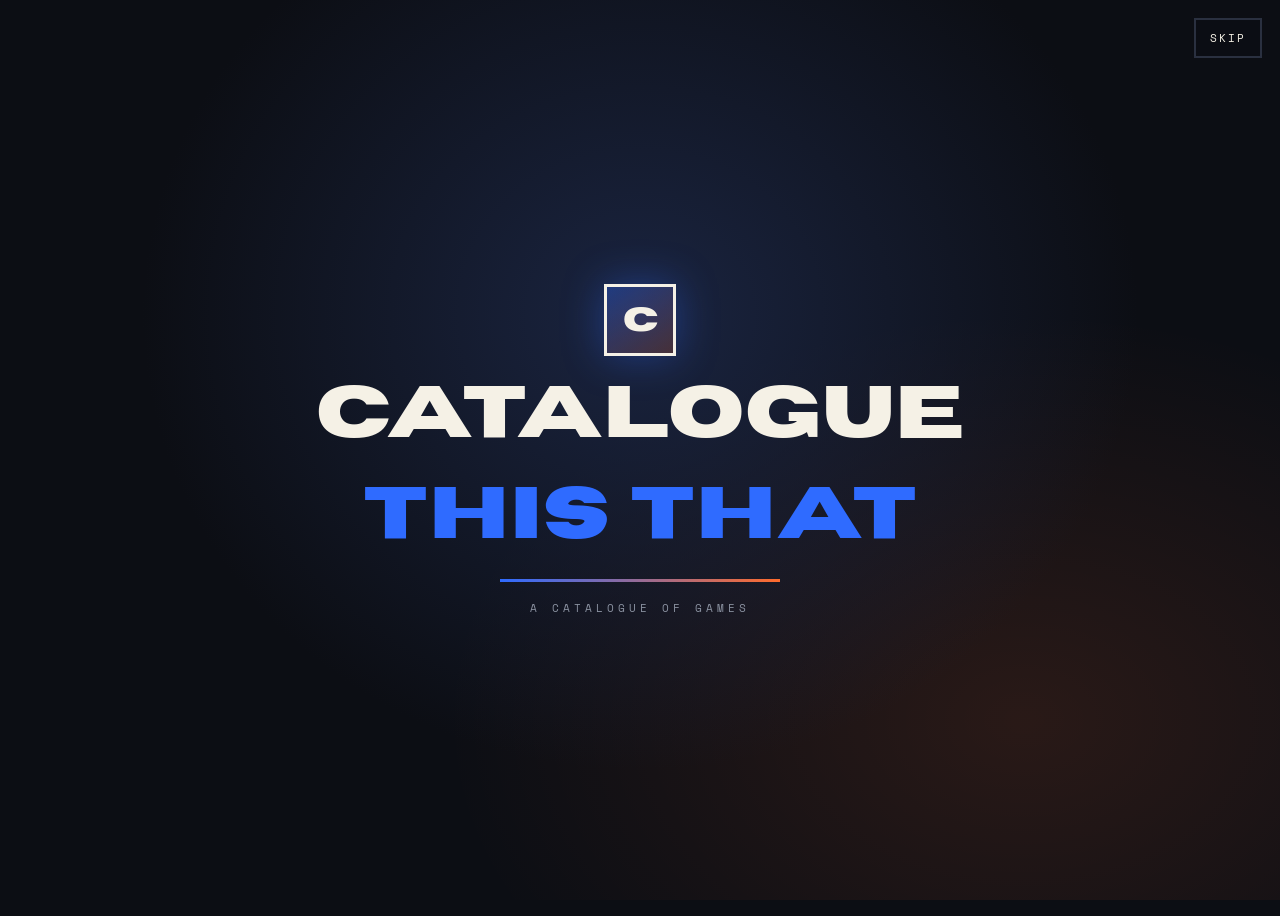
==== commit 9c916c2d: "Add catalogue intro animation and Match Room game tile. Co-authored-by: Cursor <cursoragent@cursor.c" ====
--- a/index.html
+++ b/index.html
@@ -4,58 +4,278 @@
   <meta charset="UTF-8">
   <meta name="viewport" content="width=device-width, initial-scale=1.0">
   <title>Cataloguethisthat</title>
-  <meta http-equiv="refresh" content="0; url=/free/">
+  <meta name="description" content="Cataloguethisthat — a catalogue of games.">
+  <meta http-equiv="Cache-Control" content="no-cache, no-store, must-revalidate">
   <link rel="preconnect" href="https://fonts.googleapis.com">
   <link rel="preconnect" href="https://fonts.gstatic.com" crossorigin>
-  <link href="https://fonts.googleapis.com/css2?family=Space+Mono:wght@400;700&family=Inter:wght@700&display=swap" rel="stylesheet">
+  <link href="https://fonts.googleapis.com/css2?family=Space+Mono:wght@400;700&family=Syne:wght@700;800&display=swap" rel="stylesheet">
   <style>
-    :root { --ink:#12141A; --paper:#F5F1E6; --cobalt:#2F6BFF; --ember:#FF6B2C; }
-    * { box-sizing: border-box; }
+    @font-face {
+      font-family: Horizon;
+      src: url('assets/Horizon.otf') format('opentype');
+      font-weight: 700;
+      font-display: swap;
+    }
+    :root {
+      --ink: #0c0e14;
+      --panel: #151821;
+      --stroke: #2a3040;
+      --paper: #F5F1E6;
+      --mute: #8B92A1;
+      --cobalt: #2F6BFF;
+      --ember: #FF6B2C;
+      --font-display: Horizon, Syne, sans-serif;
+      --font-mono: "Space Mono", monospace;
+    }
+    * { box-sizing: border-box; margin: 0; padding: 0; }
+    html, body { height: 100%; }
     body {
-      margin: 0; min-height: 100vh; display: grid; place-items: center;
-      background: radial-gradient(ellipse at 50% 20%, #1a2030, var(--ink) 70%);
-      color: var(--paper); font-family: Inter, system-ui, sans-serif;
-      padding: 24px;
-    }
-    .wrap { width: min(520px, 100%); text-align: center; }
-    .brand {
-      font-family: Inter, sans-serif; font-weight: 700; font-size: clamp(28px, 6vw, 42px);
-      letter-spacing: 0.5px; margin: 0 0 8px;
-    }
-    .kicker {
-      font-family: "Space Mono", monospace; font-size: 11px; letter-spacing: 3px;
-      color: #9AA0AC; margin-bottom: 28px;
-    }
-    .card {
-      display: block; text-decoration: none; color: inherit;
-      border: 3px solid #2A2F3A; background: #1A1D24; padding: 22px 20px;
-      transition: transform 0.12s ease, border-color 0.12s ease, background 0.12s ease;
-    }
-    .card:hover { transform: translateY(-2px); border-color: var(--cobalt); background: #20242E; }
-    .game {
-      font-family: Inter, sans-serif; font-weight: 700; font-size: 28px; letter-spacing: 1px;
-      color: var(--cobalt); margin: 0 0 6px;
-    }
-    .blurb {
-      font-family: "Space Mono", monospace; font-size: 12px; letter-spacing: 0.4px;
-      color: #9AA0AC; line-height: 1.45; margin: 0;
-    }
-    .path {
-      margin-top: 18px; font-family: "Space Mono", monospace; font-size: 11px;
-      letter-spacing: 1px; color: #9AA0AC;
-    }
-    a.direct { color: var(--ember); }
+      font-family: var(--font-mono);
+      background: var(--ink);
+      color: var(--paper);
+      overflow-x: hidden;
+      min-height: 100vh;
+    }
+
+    /* ---------- INTRO ---------- */
+    #intro {
+      position: fixed; inset: 0; z-index: 40;
+      display: grid; place-items: center;
+      background:
+        radial-gradient(ellipse at 50% 35%, #1a2440 0%, transparent 55%),
+        radial-gradient(ellipse at 80% 80%, rgba(255,107,44,0.12) 0%, transparent 40%),
+        var(--ink);
+      transition: opacity 0.7s ease, visibility 0.7s;
+    }
+    #intro.done {
+      opacity: 0; visibility: hidden; pointer-events: none;
+    }
+    .intro-stage {
+      text-align: center; padding: 24px;
+      display: flex; flex-direction: column; align-items: center; gap: 18px;
+    }
+    .intro-mark {
+      width: 72px; height: 72px; border: 3px solid var(--paper);
+      display: grid; place-items: center;
+      font-family: var(--font-display); font-weight: 800; font-size: 34px;
+      letter-spacing: -1px;
+      opacity: 0; transform: scale(0.6) rotate(-8deg);
+      animation: markIn 0.7s cubic-bezier(0.16, 1.1, 0.3, 1) 0.15s forwards;
+      box-shadow: 0 0 40px rgba(47,107,255,0.35);
+      background: linear-gradient(145deg, rgba(47,107,255,0.35), rgba(255,107,44,0.2));
+    }
+    @keyframes markIn {
+      to { opacity: 1; transform: scale(1) rotate(0); }
+    }
+    .intro-line {
+      overflow: hidden; height: 1.15em;
+      font-family: var(--font-display); font-weight: 800;
+      font-size: clamp(36px, 8vw, 72px); letter-spacing: 1px; line-height: 1.15;
+    }
+    .intro-line span {
+      display: inline-block;
+      transform: translateY(110%);
+      animation: riseIn 0.75s cubic-bezier(0.16, 1, 0.3, 1) forwards;
+    }
+    .intro-line.catalogue span { animation-delay: 0.55s; }
+    .intro-line.thisthat span { animation-delay: 0.85s; color: var(--cobalt); }
+    @keyframes riseIn {
+      to { transform: translateY(0); }
+    }
+    .intro-rule {
+      width: 0; height: 3px; background: linear-gradient(90deg, var(--cobalt), var(--ember));
+      margin-top: 4px;
+      animation: ruleGrow 0.7s cubic-bezier(0.16, 1, 0.3, 1) 1.15s forwards;
+    }
+    @keyframes ruleGrow { to { width: min(280px, 55vw); } }
+    .intro-sub {
+      font-size: 11px; letter-spacing: 4px; color: var(--mute);
+      opacity: 0; animation: fadeUp 0.5s ease 1.45s forwards;
+    }
+    @keyframes fadeUp {
+      from { opacity: 0; transform: translateY(8px); }
+      to { opacity: 1; transform: translateY(0); }
+    }
+    .intro-skip {
+      position: absolute; top: 18px; right: 18px;
+      font-family: var(--font-mono); font-size: 11px; letter-spacing: 2px;
+      padding: 10px 14px; border: 2px solid var(--stroke);
+      background: rgba(12,14,20,0.7); color: var(--paper); cursor: pointer;
+      opacity: 0; animation: fadeUp 0.4s ease 0.8s forwards;
+    }
+    .intro-skip:hover { border-color: var(--cobalt); background: var(--cobalt); }
+
+    /* ---------- SHELF ---------- */
+    #shelf {
+      min-height: 100vh;
+      opacity: 0; transform: translateY(16px);
+      pointer-events: none;
+      background:
+        radial-gradient(ellipse at 20% 0%, rgba(47,107,255,0.16) 0%, transparent 45%),
+        radial-gradient(ellipse at 90% 100%, rgba(255,107,44,0.1) 0%, transparent 40%),
+        linear-gradient(180deg, #10131c 0%, var(--ink) 40%);
+    }
+    #shelf.on {
+      opacity: 1; transform: none; pointer-events: auto;
+      transition: opacity 0.65s ease, transform 0.65s cubic-bezier(0.16, 1, 0.3, 1);
+    }
+    .shelf-top {
+      padding: clamp(28px, 5vw, 48px) clamp(20px, 4vw, 40px) 12px;
+      display: flex; flex-wrap: wrap; align-items: end; justify-content: space-between; gap: 16px;
+    }
+    .shelf-brand {
+      font-family: var(--font-display); font-weight: 800;
+      font-size: clamp(28px, 5vw, 44px); letter-spacing: 0.5px; line-height: 1;
+    }
+    .shelf-brand em {
+      font-style: normal; color: var(--cobalt);
+    }
+    .shelf-kicker {
+      font-size: 11px; letter-spacing: 3px; color: var(--mute); margin-top: 8px;
+    }
+    .shelf-count {
+      font-size: 11px; letter-spacing: 2px; color: var(--mute);
+      padding: 8px 12px; border: 2px solid var(--stroke);
+    }
+    .shelf-grid {
+      padding: 20px clamp(20px, 4vw, 40px) 48px;
+      display: grid;
+      grid-template-columns: repeat(auto-fill, minmax(260px, 1fr));
+      gap: 18px;
+      max-width: 1100px;
+    }
+    .game-tile {
+      display: flex; flex-direction: column;
+      text-decoration: none; color: inherit;
+      background: var(--panel); border: 3px solid var(--stroke);
+      overflow: hidden;
+      transform: translateY(18px); opacity: 0;
+      transition: transform 0.18s ease, border-color 0.18s ease, box-shadow 0.18s ease;
+    }
+    #shelf.on .game-tile {
+      animation: tileIn 0.55s cubic-bezier(0.16, 1, 0.3, 1) forwards;
+      animation-delay: calc(0.15s + var(--i, 0) * 0.08s);
+    }
+    @keyframes tileIn {
+      to { opacity: 1; transform: translateY(0); }
+    }
+    .game-tile:hover {
+      border-color: var(--cobalt);
+      transform: translateY(-4px);
+      box-shadow: 0 16px 40px rgba(0,0,0,0.35), 0 0 0 1px rgba(47,107,255,0.25);
+    }
+    .game-tile:focus-visible {
+      outline: 3px solid var(--ember); outline-offset: 3px;
+    }
+    .game-thumb {
+      aspect-ratio: 16 / 9; width: 100%;
+      background: #0a0b10 center/cover no-repeat;
+      position: relative; overflow: hidden;
+    }
+    .game-thumb::after {
+      content: ""; position: absolute; inset: 0;
+      background: linear-gradient(180deg, transparent 50%, rgba(12,14,20,0.55) 100%);
+      opacity: 0.85; pointer-events: none;
+    }
+    .game-tile:hover .game-thumb {
+      filter: brightness(1.08);
+    }
+    .game-play {
+      position: absolute; right: 12px; bottom: 12px; z-index: 1;
+      font-family: var(--font-mono); font-weight: 700; font-size: 10px; letter-spacing: 2px;
+      padding: 8px 12px; background: var(--cobalt); color: var(--paper); border: 2px solid #0A0B0E;
+      transform: translateY(8px); opacity: 0;
+      transition: transform 0.18s ease, opacity 0.18s ease;
+    }
+    .game-tile:hover .game-play { transform: none; opacity: 1; }
+    .game-meta { padding: 16px 16px 18px; display: flex; flex-direction: column; gap: 6px; }
+    .game-tag {
+      font-size: 10px; letter-spacing: 2px; color: var(--ember); font-weight: 700;
+    }
+    .game-title {
+      font-family: var(--font-display); font-weight: 800; font-size: 26px; letter-spacing: 0.5px;
+    }
+    .game-blurb {
+      font-size: 11px; letter-spacing: 0.3px; color: var(--mute); line-height: 1.45;
+    }
+
+    @media (max-width: 560px) {
+      .game-play { opacity: 1; transform: none; }
+      .intro-skip { top: 12px; right: 12px; }
+    }
+
+    @media (prefers-reduced-motion: reduce) {
+      #intro, .intro-mark, .intro-line span, .intro-rule, .intro-sub, .intro-skip, .game-tile {
+        animation: none !important; opacity: 1 !important; transform: none !important; width: auto;
+      }
+      .intro-rule { width: min(280px, 55vw); }
+      #intro { display: none; }
+      #shelf { opacity: 1; transform: none; pointer-events: auto; }
+    }
   </style>
 </head>
 <body>
-  <div class="wrap">
-    <h1 class="brand">Cataloguethisthat</h1>
-    <div class="kicker">GAME CATALOGUE</div>
-    <a class="card" href="/free/">
-      <div class="game">MATCH ROOM</div>
-      <p class="blurb">Arena shooter · ranks · shop · squads</p>
-    </a>
-    <p class="path">Direct: <a class="direct" href="/free/">cataloguethisthat.github.io/free</a></p>
+  <div id="intro" role="dialog" aria-label="Cataloguethisthat intro">
+    <button type="button" class="intro-skip" id="introSkip">SKIP</button>
+    <div class="intro-stage">
+      <div class="intro-mark" aria-hidden="true">C</div>
+      <div class="intro-line catalogue"><span>CATALOGUE</span></div>
+      <div class="intro-line thisthat"><span>THIS THAT</span></div>
+      <div class="intro-rule" aria-hidden="true"></div>
+      <div class="intro-sub">A CATALOGUE OF GAMES</div>
+    </div>
   </div>
+
+  <main id="shelf" aria-label="Game catalogue">
+    <header class="shelf-top">
+      <div>
+        <h1 class="shelf-brand">Catalogue <em>This That</em></h1>
+        <div class="shelf-kicker">PICK A GAME</div>
+      </div>
+      <div class="shelf-count">1 TITLE</div>
+    </header>
+
+    <div class="shelf-grid">
+      <a class="game-tile" href="/free/" style="--i:0" aria-label="Play Match Room">
+        <div class="game-thumb" style="background-image:url('assets/match-room-thumb.jpg')">
+          <span class="game-play">PLAY</span>
+        </div>
+        <div class="game-meta">
+          <div class="game-tag">FREE · ARENA</div>
+          <div class="game-title">Match Room</div>
+          <p class="game-blurb">Squad up, climb ranks, spend loot. Cobalt vs Ember.</p>
+        </div>
+      </a>
+    </div>
+  </main>
+
+  <script>
+    (function () {
+      const intro = document.getElementById('intro');
+      const shelf = document.getElementById('shelf');
+      const skip = document.getElementById('introSkip');
+      const reduce = window.matchMedia('(prefers-reduced-motion: reduce)').matches;
+      const seen = sessionStorage.getItem('ctt-intro') === '1';
+      let finished = false;
+
+      function finish() {
+        if (finished) return;
+        finished = true;
+        try { sessionStorage.setItem('ctt-intro', '1'); } catch (e) {}
+        intro.classList.add('done');
+        shelf.classList.add('on');
+      }
+
+      if (reduce || seen) {
+        intro.classList.add('done');
+        shelf.classList.add('on');
+        return;
+      }
+
+      skip.addEventListener('click', finish);
+      // Auto-advance after the beat lands
+      setTimeout(finish, 2800);
+    })();
+  </script>
 </body>
 </html>
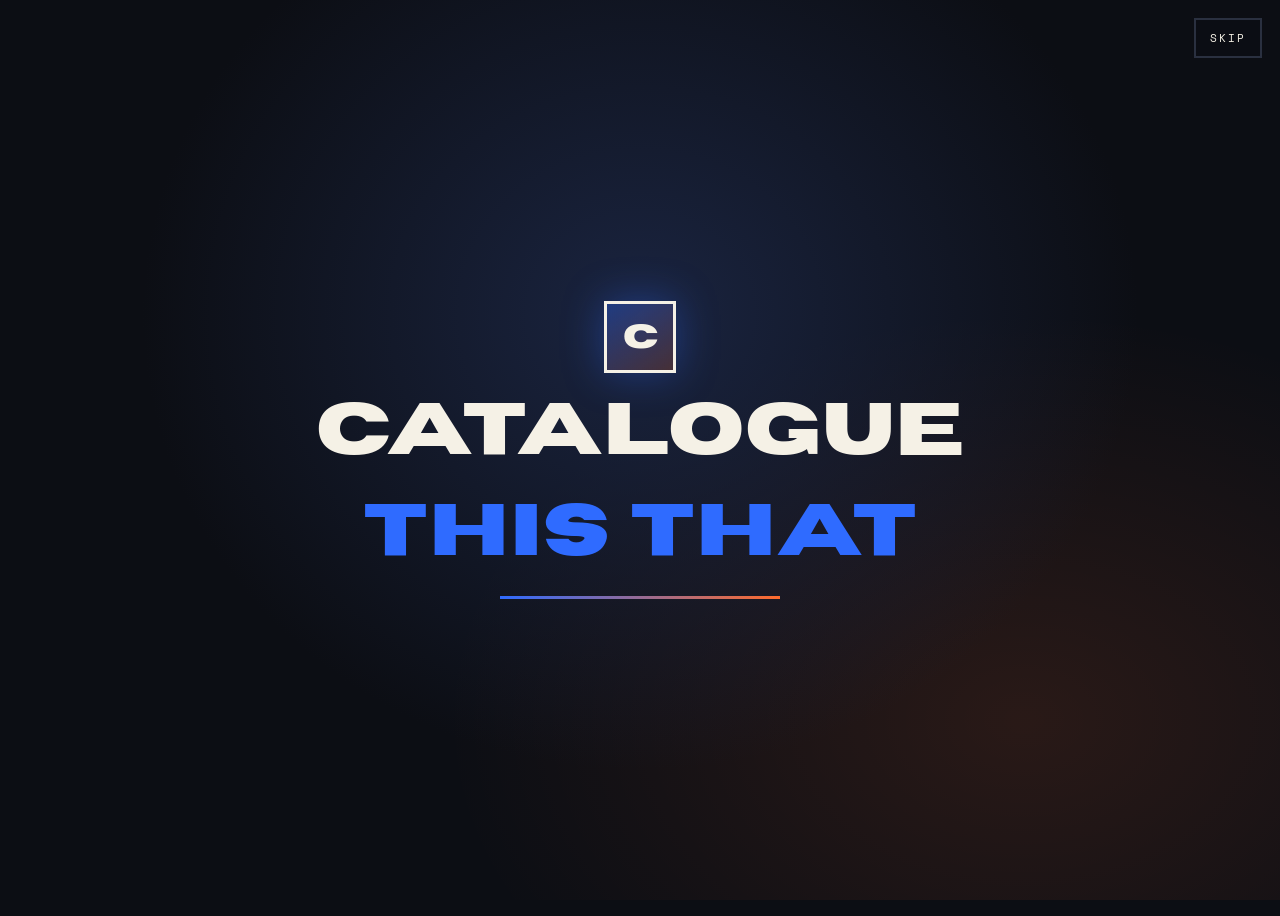
==== commit bb9cb225: "Rename tile to Free, use simple CSS thumb, drop intro subtext. Co-authored-by: Cursor <cursoragent@c" ====
--- a/index.html
+++ b/index.html
@@ -88,10 +88,6 @@
       animation: ruleGrow 0.7s cubic-bezier(0.16, 1, 0.3, 1) 1.15s forwards;
     }
     @keyframes ruleGrow { to { width: min(280px, 55vw); } }
-    .intro-sub {
-      font-size: 11px; letter-spacing: 4px; color: var(--mute);
-      opacity: 0; animation: fadeUp 0.5s ease 1.45s forwards;
-    }
     @keyframes fadeUp {
       from { opacity: 0; transform: translateY(8px); }
       to { opacity: 1; transform: translateY(0); }
@@ -169,17 +165,26 @@
     }
     .game-thumb {
       aspect-ratio: 16 / 9; width: 100%;
-      background: #0a0b10 center/cover no-repeat;
+      background: #12141A;
       position: relative; overflow: hidden;
-    }
-    .game-thumb::after {
-      content: ""; position: absolute; inset: 0;
-      background: linear-gradient(180deg, transparent 50%, rgba(12,14,20,0.55) 100%);
-      opacity: 0.85; pointer-events: none;
-    }
-    .game-tile:hover .game-thumb {
-      filter: brightness(1.08);
-    }
+      display: grid; place-items: center;
+    }
+    .thumb-art {
+      width: 78%; height: 54%;
+      display: flex; align-items: center; justify-content: space-between;
+      position: relative;
+    }
+    .thumb-art::before {
+      content: ""; position: absolute; left: 18%; right: 18%; top: 50%;
+      border-top: 2px dashed #3a4150;
+    }
+    .thumb-dot {
+      width: clamp(28px, 18%, 48px); aspect-ratio: 1; border-radius: 50%;
+      border: 3px solid #0A0B0E; position: relative; z-index: 1;
+    }
+    .thumb-dot.cobalt { background: var(--cobalt); }
+    .thumb-dot.ember { background: var(--ember); }
+    .game-tile:hover .game-thumb { filter: brightness(1.06); }
     .game-play {
       position: absolute; right: 12px; bottom: 12px; z-index: 1;
       font-family: var(--font-mono); font-weight: 700; font-size: 10px; letter-spacing: 2px;
@@ -205,7 +210,7 @@
     }
 
     @media (prefers-reduced-motion: reduce) {
-      #intro, .intro-mark, .intro-line span, .intro-rule, .intro-sub, .intro-skip, .game-tile {
+      #intro, .intro-mark, .intro-line span, .intro-rule, .intro-skip, .game-tile {
         animation: none !important; opacity: 1 !important; transform: none !important; width: auto;
       }
       .intro-rule { width: min(280px, 55vw); }
@@ -222,7 +227,6 @@
       <div class="intro-line catalogue"><span>CATALOGUE</span></div>
       <div class="intro-line thisthat"><span>THIS THAT</span></div>
       <div class="intro-rule" aria-hidden="true"></div>
-      <div class="intro-sub">A CATALOGUE OF GAMES</div>
     </div>
   </div>
 
@@ -236,14 +240,17 @@
     </header>
 
     <div class="shelf-grid">
-      <a class="game-tile" href="/free/" style="--i:0" aria-label="Play Match Room">
-        <div class="game-thumb" style="background-image:url('assets/match-room-thumb.jpg')">
+      <a class="game-tile" href="/free/" style="--i:0" aria-label="Play Free">
+        <div class="game-thumb">
+          <div class="thumb-art" aria-hidden="true">
+            <span class="thumb-dot cobalt"></span>
+            <span class="thumb-dot ember"></span>
+          </div>
           <span class="game-play">PLAY</span>
         </div>
         <div class="game-meta">
-          <div class="game-tag">FREE · ARENA</div>
-          <div class="game-title">Match Room</div>
-          <p class="game-blurb">Squad up, climb ranks, spend loot. Cobalt vs Ember.</p>
+          <div class="game-tag">ARENA</div>
+          <div class="game-title">Free</div>
         </div>
       </a>
     </div>
@@ -274,7 +281,7 @@
 
       skip.addEventListener('click', finish);
       // Auto-advance after the beat lands
-      setTimeout(finish, 2800);
+      setTimeout(finish, 2200);
     })();
   </script>
 </body>
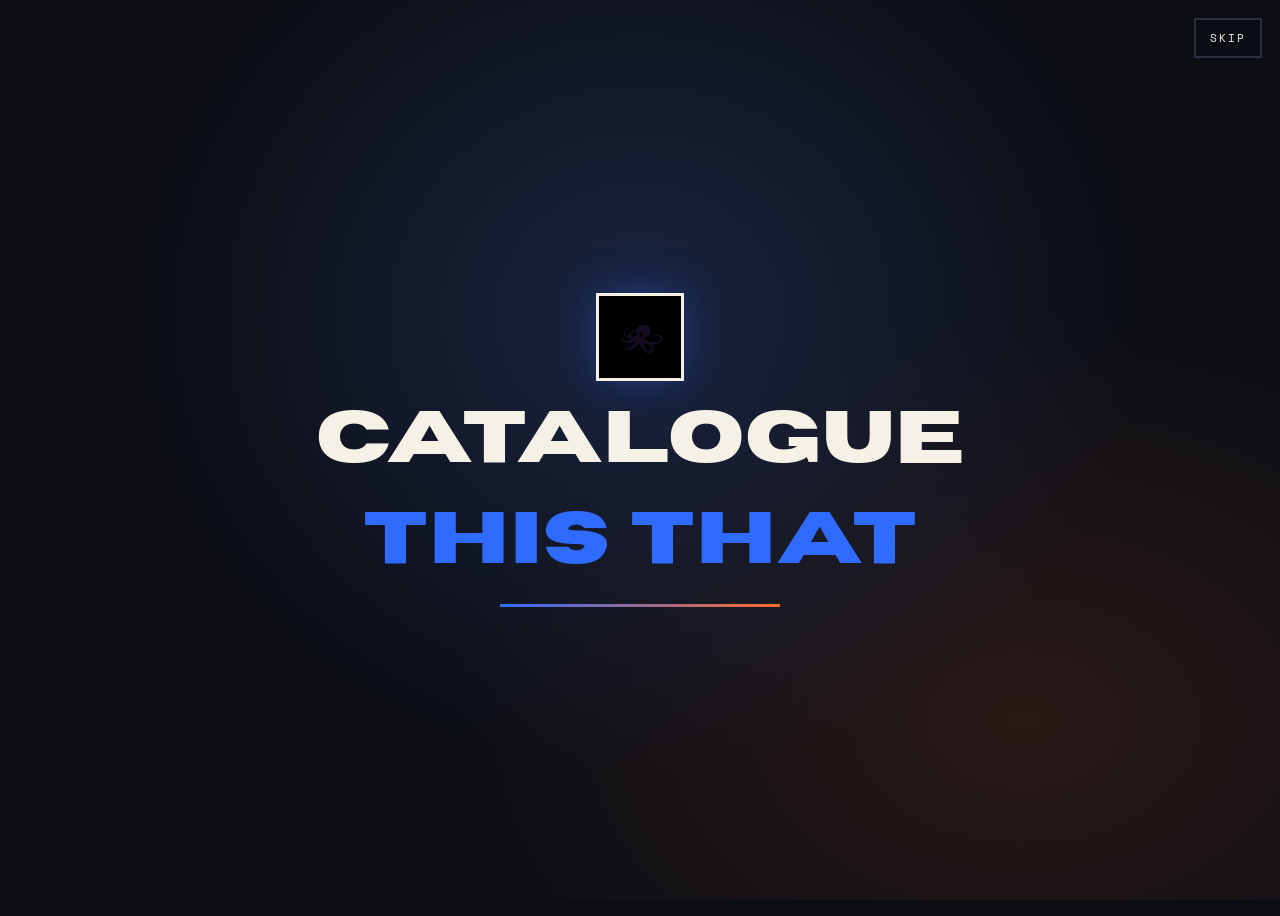
==== commit 3a29aafd: "Use octopus logo as intro mark and site favicon. Co-authored-by: Cursor <cursoragent@cursor.com>" ====
--- a/index.html
+++ b/index.html
@@ -6,6 +6,8 @@
   <title>Cataloguethisthat</title>
   <meta name="description" content="Cataloguethisthat — a catalogue of games.">
   <meta http-equiv="Cache-Control" content="no-cache, no-store, must-revalidate">
+  <link rel="icon" type="image/png" href="assets/favicon.png">
+  <link rel="apple-touch-icon" href="assets/favicon.png">
   <link rel="preconnect" href="https://fonts.googleapis.com">
   <link rel="preconnect" href="https://fonts.gstatic.com" crossorigin>
   <link href="https://fonts.googleapis.com/css2?family=Space+Mono:wght@400;700&family=Syne:wght@700;800&display=swap" rel="stylesheet">
@@ -55,14 +57,16 @@
       display: flex; flex-direction: column; align-items: center; gap: 18px;
     }
     .intro-mark {
-      width: 72px; height: 72px; border: 3px solid var(--paper);
+      width: 88px; height: 88px; border: 3px solid var(--paper);
       display: grid; place-items: center;
-      font-family: var(--font-display); font-weight: 800; font-size: 34px;
-      letter-spacing: -1px;
       opacity: 0; transform: scale(0.6) rotate(-8deg);
       animation: markIn 0.7s cubic-bezier(0.16, 1.1, 0.3, 1) 0.15s forwards;
       box-shadow: 0 0 40px rgba(47,107,255,0.35);
-      background: linear-gradient(145deg, rgba(47,107,255,0.35), rgba(255,107,44,0.2));
+      background: #000;
+      overflow: hidden; padding: 8px;
+    }
+    .intro-mark img {
+      width: 100%; height: 100%; object-fit: contain; display: block;
     }
     @keyframes markIn {
       to { opacity: 1; transform: scale(1) rotate(0); }
@@ -223,7 +227,7 @@
   <div id="intro" role="dialog" aria-label="Cataloguethisthat intro">
     <button type="button" class="intro-skip" id="introSkip">SKIP</button>
     <div class="intro-stage">
-      <div class="intro-mark" aria-hidden="true">C</div>
+      <div class="intro-mark" aria-hidden="true"><img src="assets/favicon.png" alt=""></div>
       <div class="intro-line catalogue"><span>CATALOGUE</span></div>
       <div class="intro-line thisthat"><span>THIS THAT</span></div>
       <div class="intro-rule" aria-hidden="true"></div>
